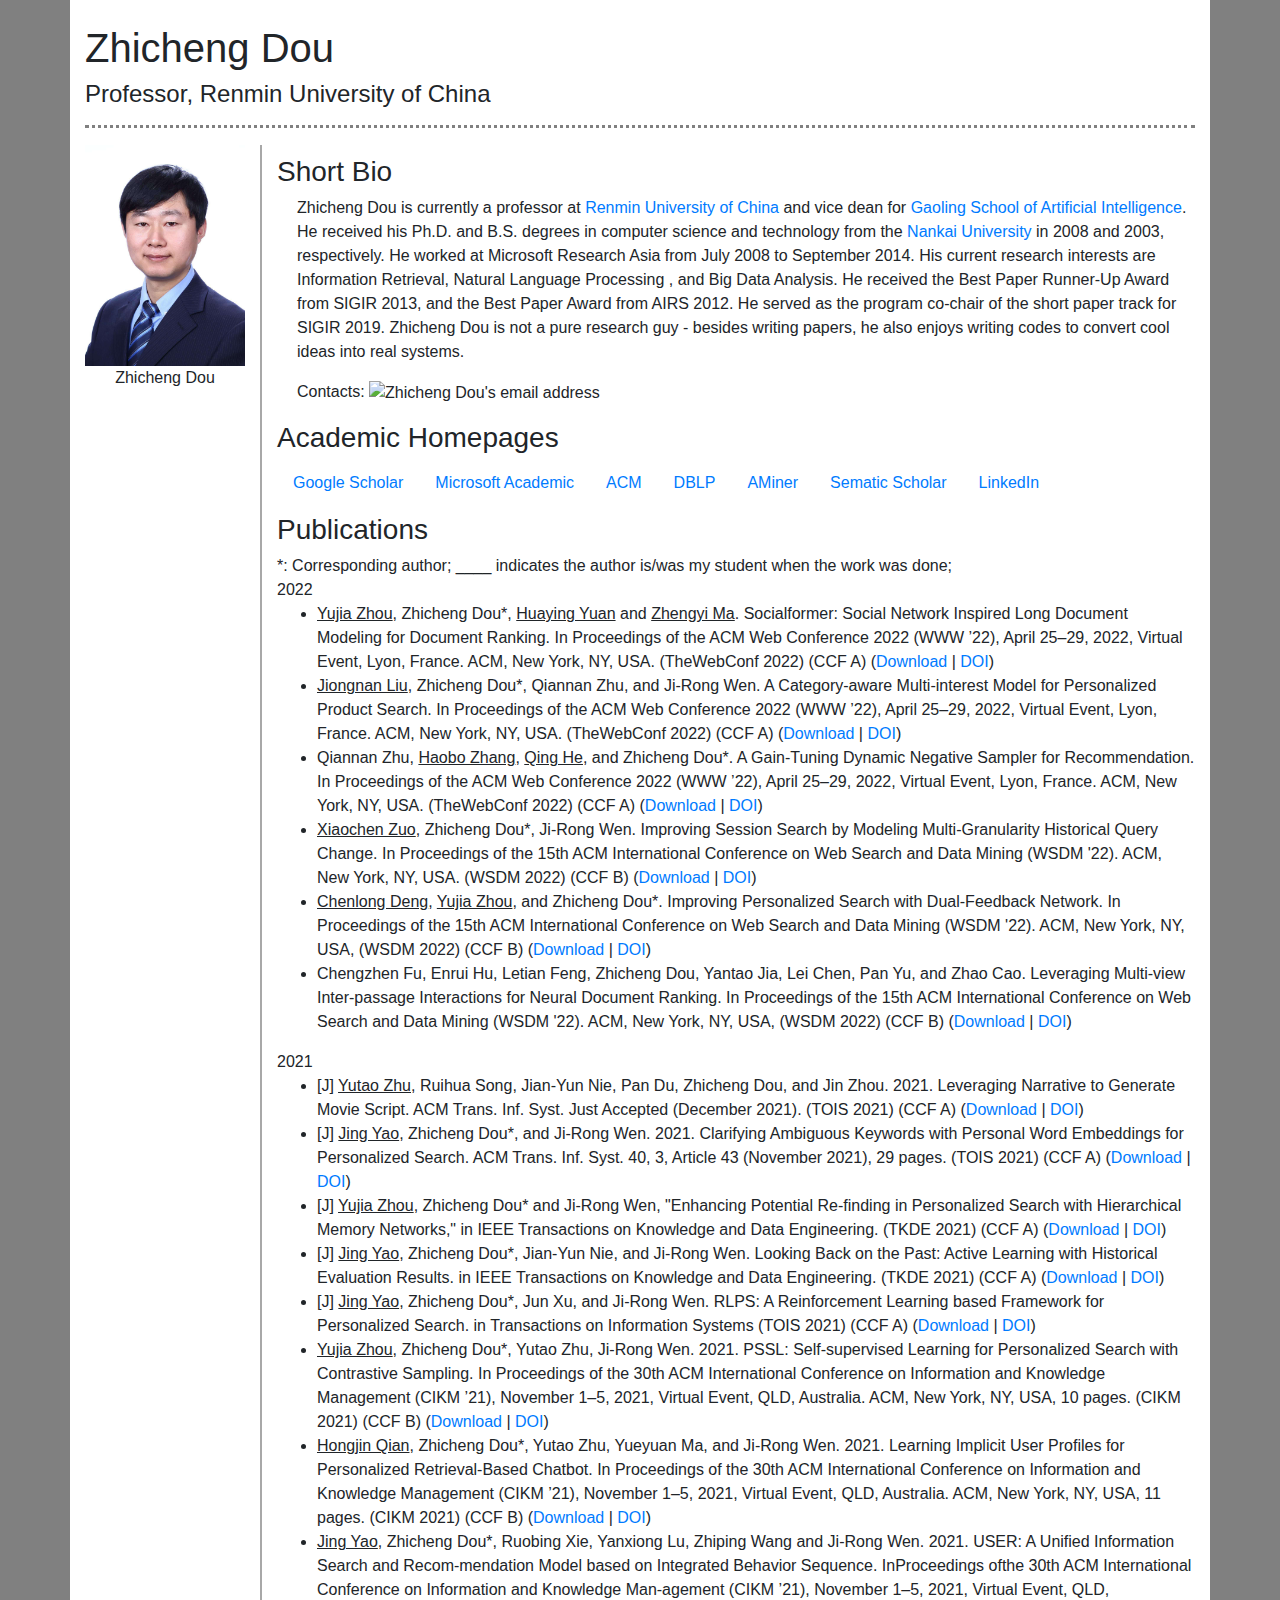
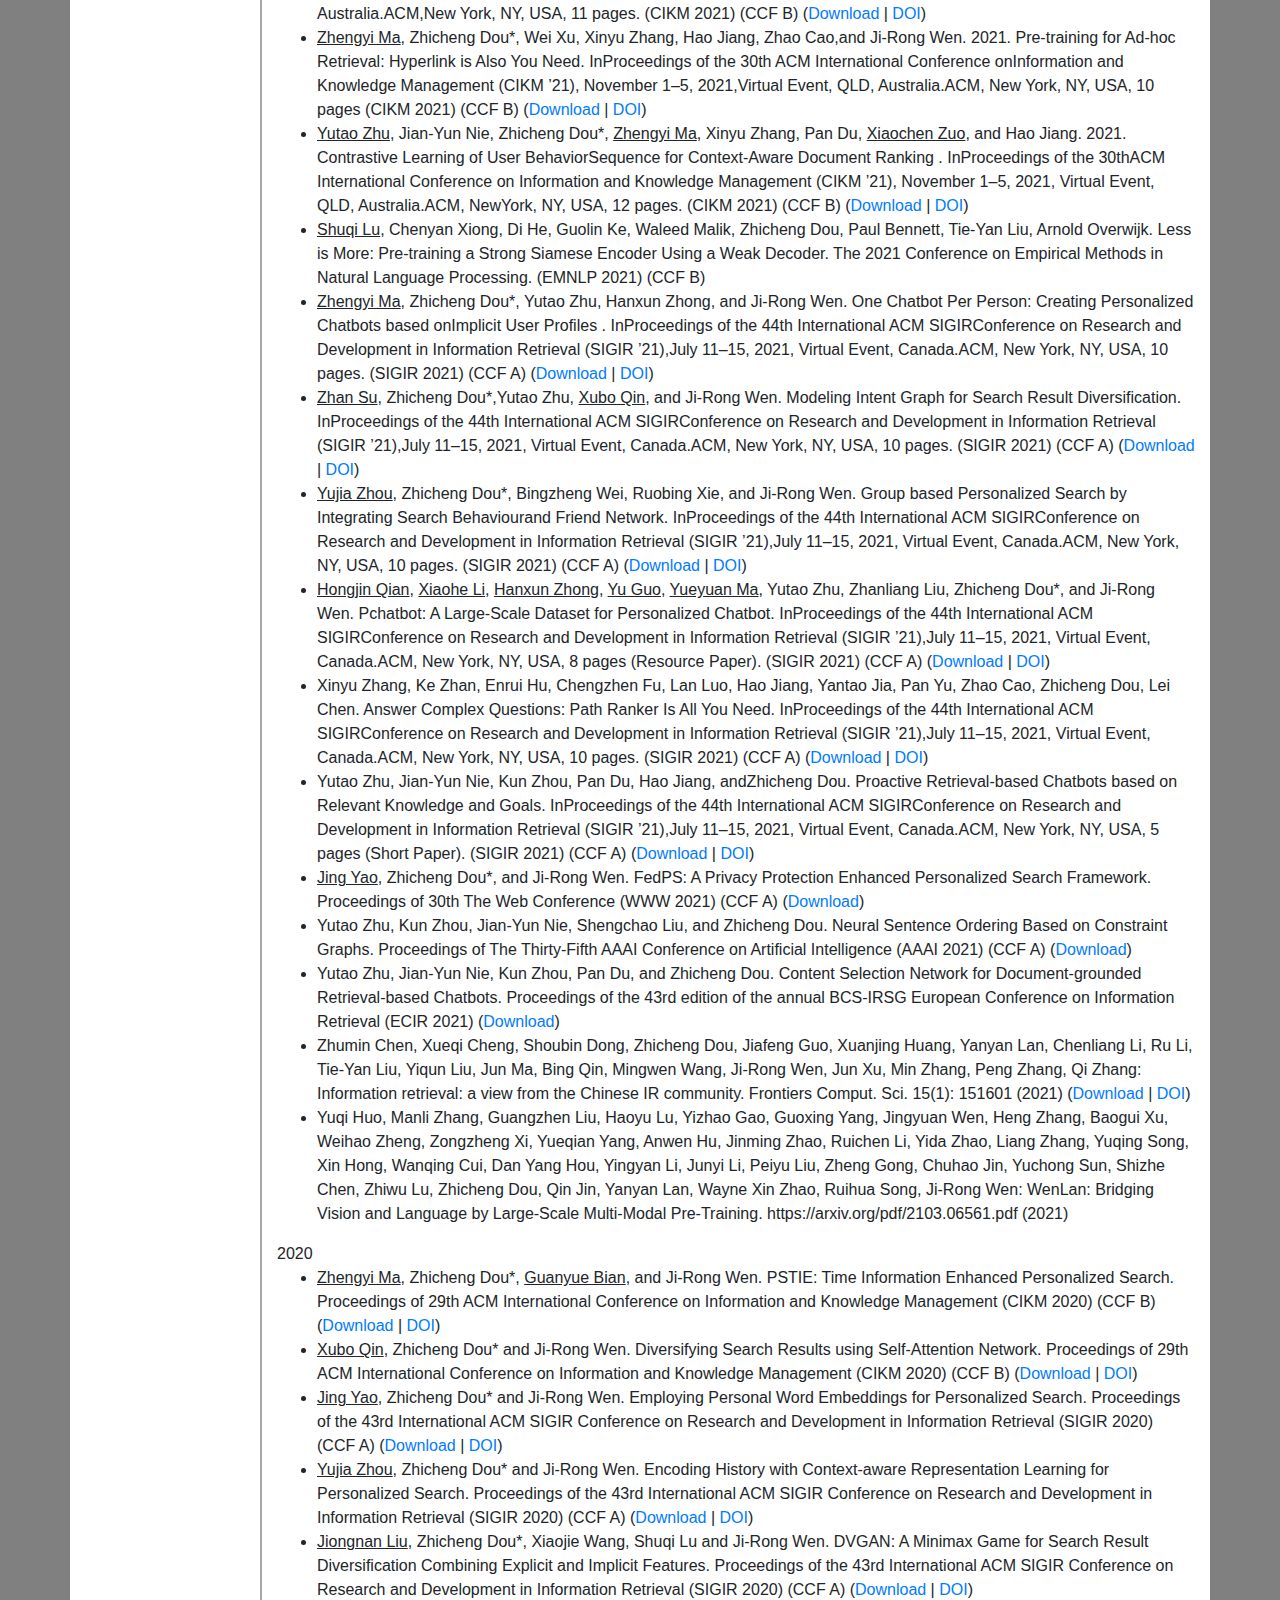
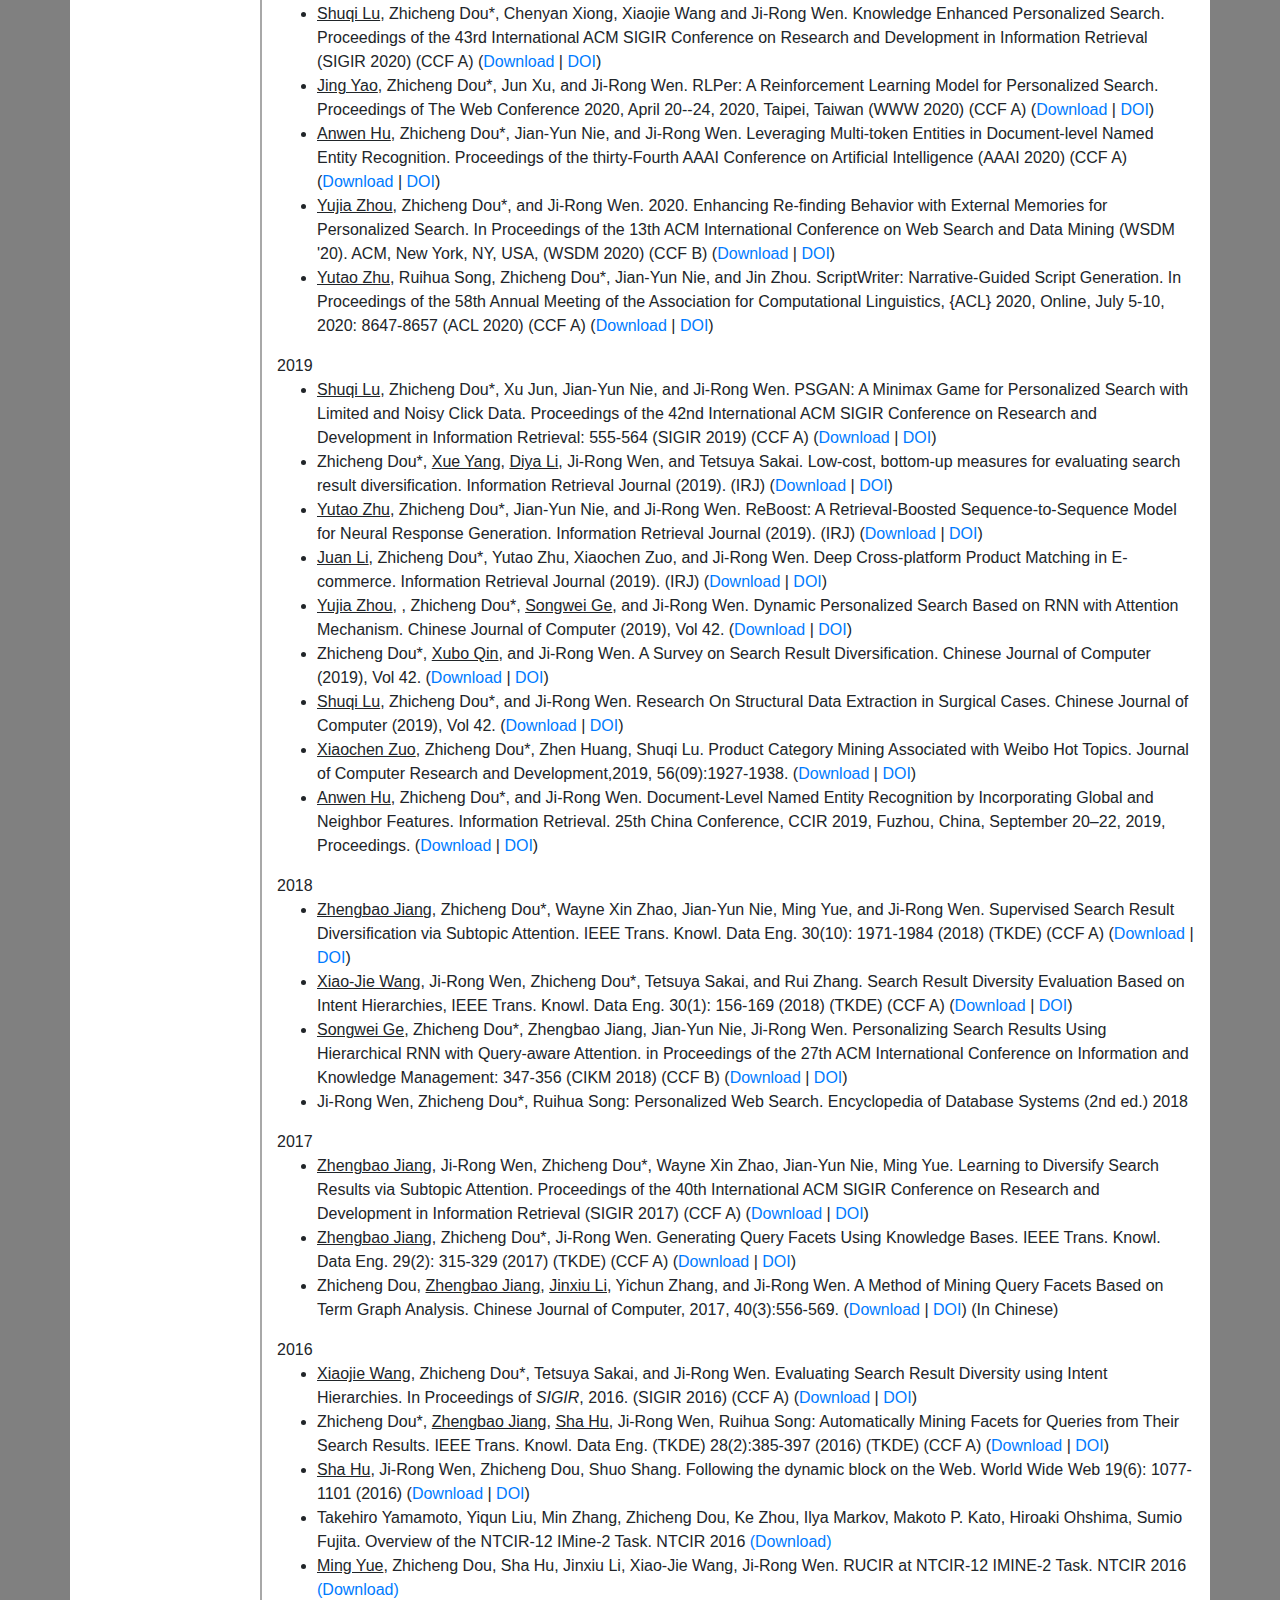
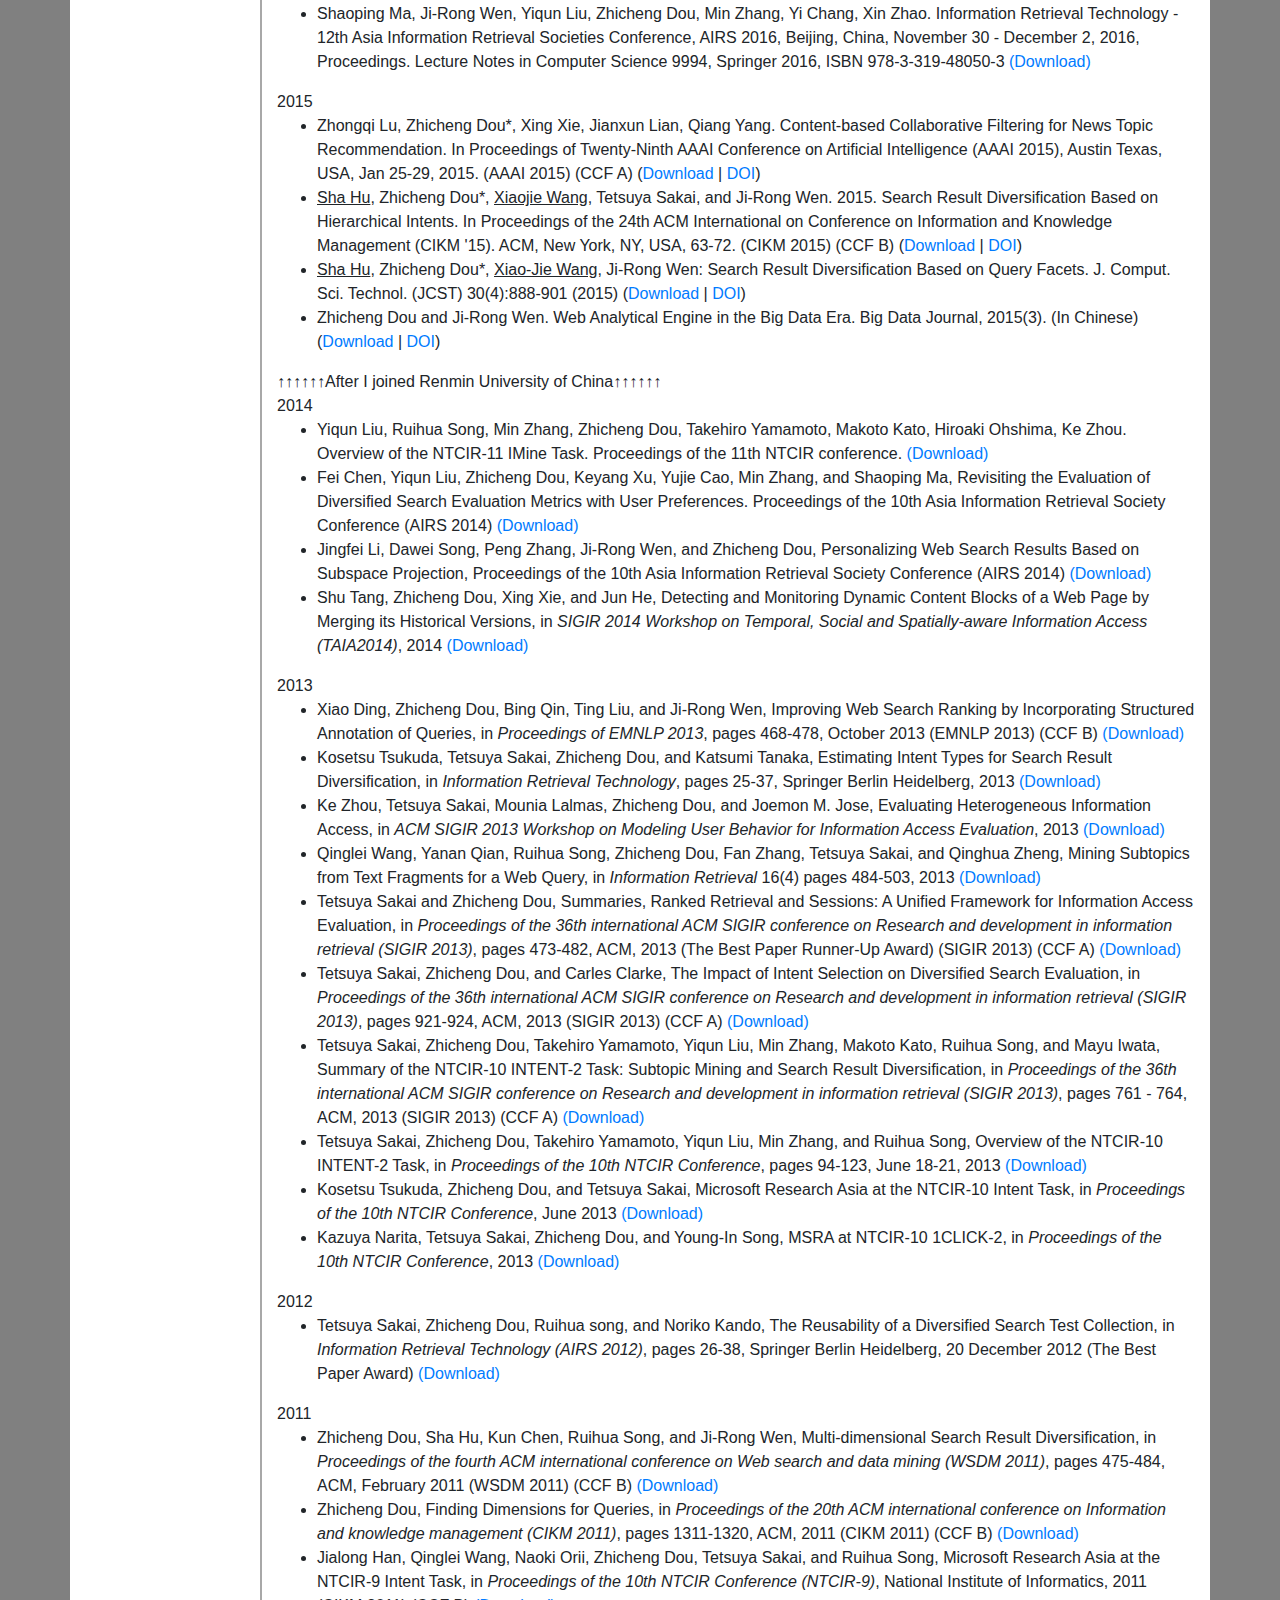
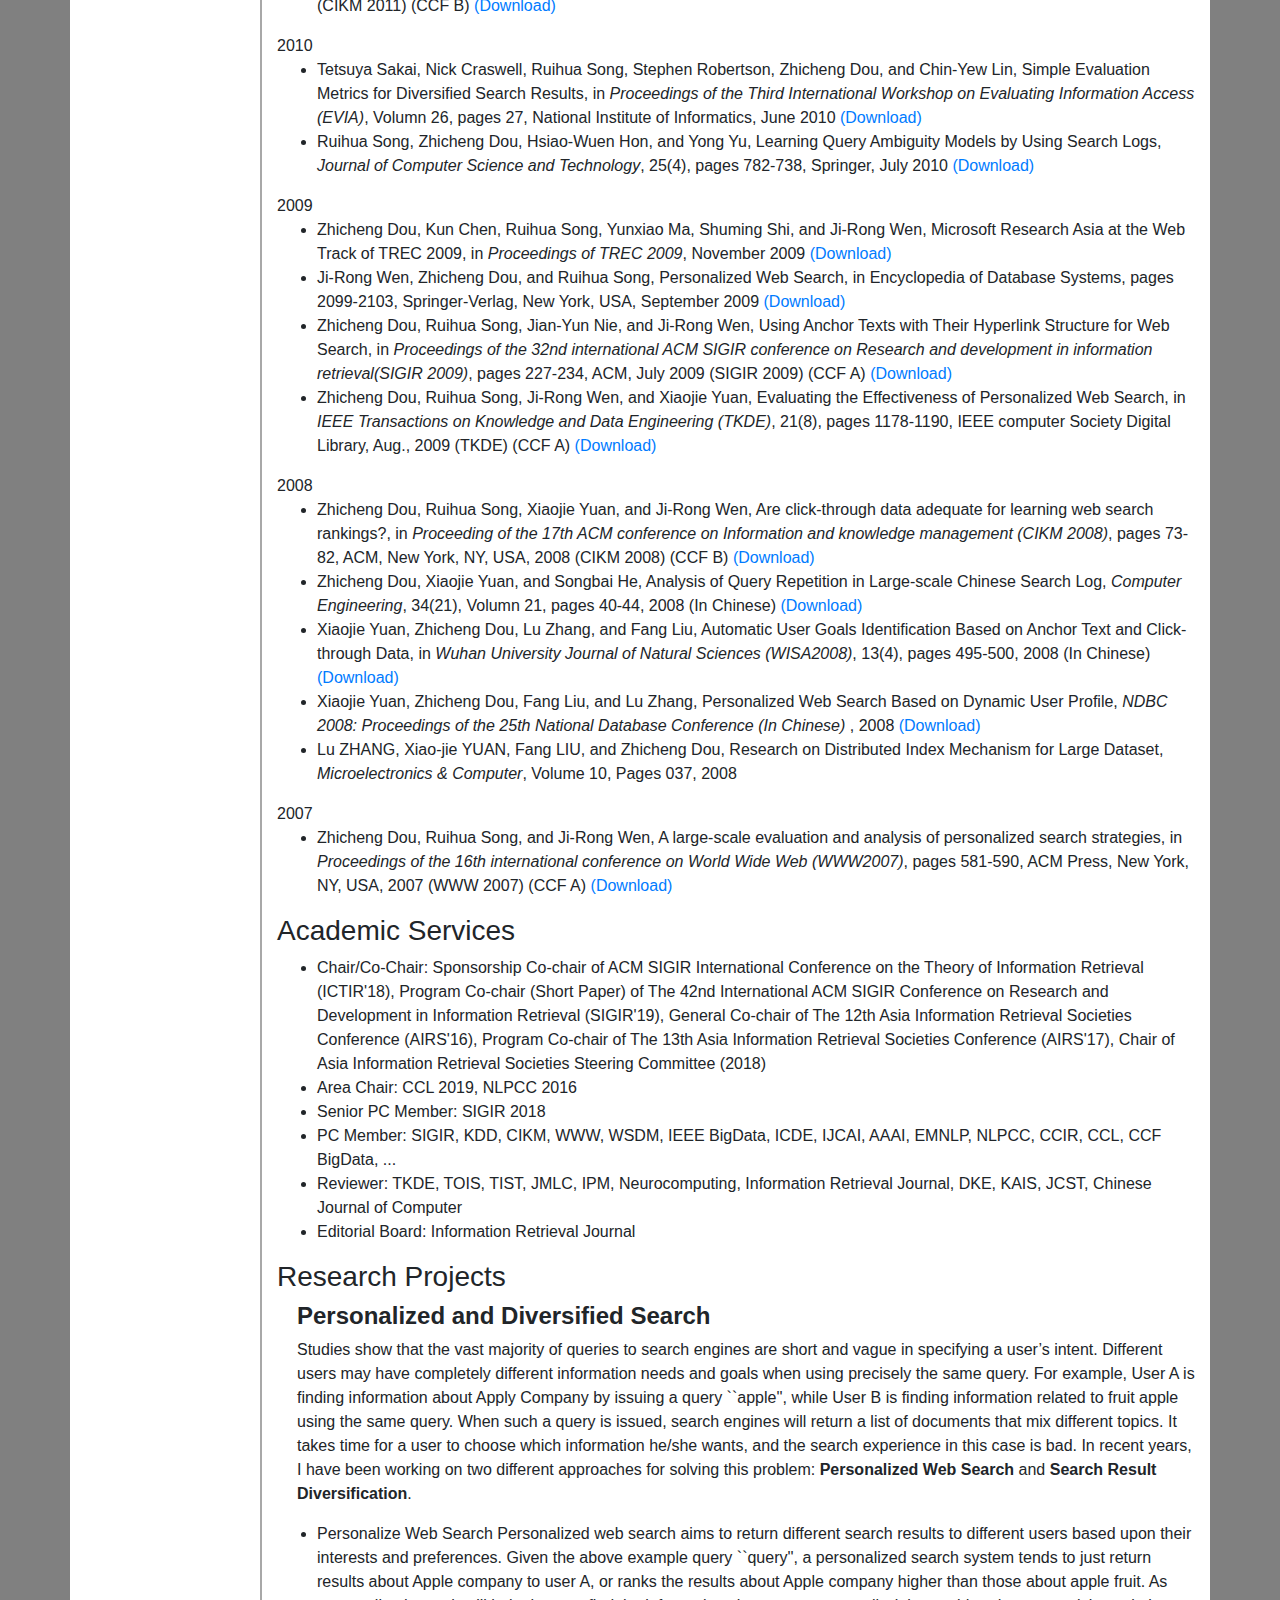
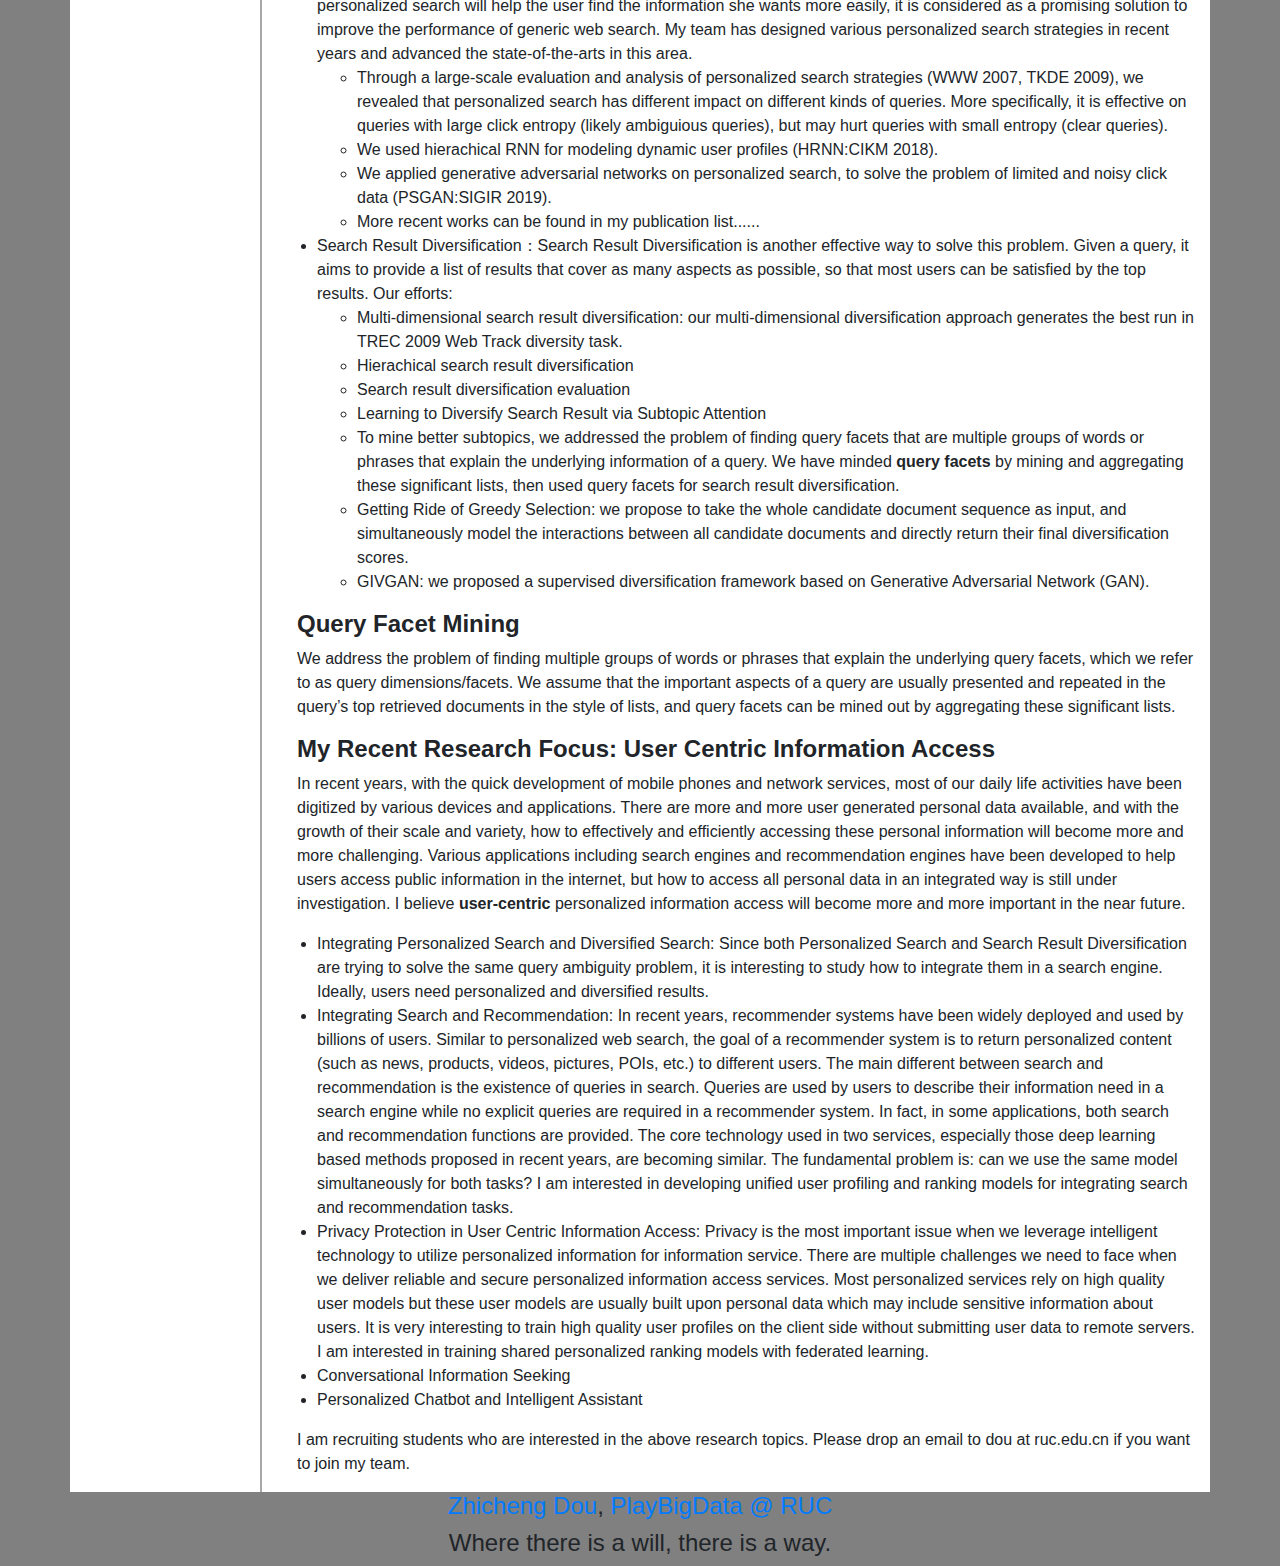
==== index.html @ 3f30171c "change file name" ====
<!DOCTYPE html>

<html xmlns="http://www.w3.org/1999/xhtml">
<head>
    <meta http-equiv="Content-Type" content="text/html; charset=utf-8" />
    <title>
	Zhicheng Dou - Homepage
    </title>
    <meta charset="utf-8" />
    <meta http-equiv="X-UA-Compatible" content="IE=edge" />
    <meta name="viewport" content="width=device-width, initial-scale=1" />
    <meta name="description" content="Zhicheng Dou - Professor at Renmin University of China" />
    <meta name="author" content="Zhicheng Dou" />
    <meta name="keywords" content="Zhicheng Dou" />
    <meta property="og:image" name="og:image" content="Images/dou.jpg" />
    <meta property="og:title" name="og:title" content="Zhicheng Dou" />
    
    <script src="Scripts/jquery-1.10.2.min.js"></script>
    <link href="Content/jquery-ui-1.11.2.custom/jquery-ui.css" rel="stylesheet" />

    
    <link rel="stylesheet" href="Content/bootstrap/css/bootstrap.min.css" />
    <script src="Content/bootstrap/js/bootstrap.bundle.min.js" ></script>
    
    <script src="Scripts/ie10-viewport-bug-workaround.js"></script>
    
    <link href="Content/site.css" rel="stylesheet" />
    
    <style>
        .main_info p {
            margin-left: 20px;
        }

        h4.topic {
            margin-left: 20px;
            font-weight: bold;
        }

        body {
            background-color: gray;
        }

        #main {
            background-color: white;
        }

        h3{
            margin-top:10px;
        }

    </style>
</head>
<body role="document">    
   

        
        
        

    <div class="container" id='main'>
        <div class="page-header">
            <span>&nbsp;</span>
            <h1>Zhicheng Dou</h1>
            <h4>Professor, Renmin University of China</h4>
        </div>
        <hr style="border-top:dotted; height:1px;" />
        <div class="row justify-content-center">
            <div class="col-8 col-sm-2" style="text-align: center">
                <img src='zhicheng_dou_2021.jpg' class="img-fluid" />
                <div class="highlight ">Zhicheng Dou</div>                
                
            </div>
            <div class="col-sm-10 main_info" style="border-left: 2px solid #a8a8a8">
                <h3>Short Bio</h3>
                <p>
                    Zhicheng Dou is currently a professor at <a href="http://www.ruc.edu.cn">Renmin University of China</a> and vice dean for <a href="http://ai.ruc.edu.cn/english/index.htm">Gaoling School of Artificial Intelligence</a>. 
                    He received his Ph.D. and B.S. degrees in computer science and technology from the 
                    <a href="http://www.nankai.edu.cn">Nankai University</a> in 2008 and 2003, respectively. 
                    He worked at Microsoft Research Asia from July 2008 to September 2014. 
                    His current research interests are Information Retrieval, Natural Language Processing , and Big Data Analysis.  
                    He received the Best Paper Runner-Up Award from SIGIR 2013, and the Best Paper Award from AIRS 2012.
                    He served as the program co-chair of the short paper track for SIGIR 2019.  
                    Zhicheng Dou is not a pure research guy - 
                    besides writing papers, he also enjoys writing codes to convert cool ideas into real systems.
                </p>
                <p>
                   Contacts:
                    <img src="Images/dou_email.png" title="Zhicheng Dou's email address" />                
                </p>

                <!--<a href="http://ai.ruc.edu.cn">Gaoling School of Artificial Intelligence</a>-->
                <h3>Academic Homepages
                </h3>
                <ul class="nav">
                    <li class="nav-item"><a class="nav-link" href="http://scholar.google.com/citations?user=ChCjAAwAAAAJ&hl=en&oi=ao">Google Scholar</a></li>
                    <li class="nav-item"><a class="nav-link" href="https://academic.microsoft.com/author/2330149811">Microsoft Academic</a></li>
                    <li class="nav-item"><a class="nav-link" href="https://dl.acm.org/profile/81329488529">ACM</a></li>
                    <li class="nav-item"><a class="nav-link" href="https://dblp.org/pid/18/5740.html">DBLP</a></li>
                    <li class="nav-item"><a class="nav-link" href="http://aminer.cn/profile/zhicheng-dou/56cb18bec35f4f3c6565fa6c">AMiner</a></li>
                    <li class="nav-item"><a class="nav-link" href="https://www.semanticscholar.org/author/Zhicheng-Dou/1897235">Sematic Scholar</a></li>
                    <li class="nav-item"><a class="nav-link" href="https://www.linkedin.com/in/douzc">LinkedIn</a></li>
                </ul>

                <h3>Publications</h3>
                <div id="MainContent_Publication_divInfo">
*: Corresponding author;  ____ indicates the author is/was my student when the work was done;
</div>
<div class="year">2022</div>
<ul>







<li> <u>Yujia Zhou</u>, <span class="highlight">Zhicheng Dou*</span>, <u>Huaying Yuan</u> and <u>Zhengyi Ma</u>. 
Socialformer: Social Network Inspired Long Document Modeling for Document Ranking.
In Proceedings of the ACM Web Conference 2022 (WWW ’22), April 25–29, 2022, Virtual Event, Lyon, France. ACM, New York, NY, USA.
<span class="short_name"> (TheWebConf 2022) </span> <span class='ccfa'>(CCF A)</span>
        (<a href="publication/2022_WWW_Socialformer.pdf" class="download">Download</a> |
         <a href="https://doi.org/10.1145/3485447.3511962">DOI</a>)
</li>


<li> <u>Jiongnan Liu</u>, <span class="highlight">Zhicheng Dou*</span>, Qiannan Zhu, and Ji-Rong Wen. 
A Category-aware Multi-interest Model for Personalized Product Search.
In Proceedings of the ACM Web Conference 2022 (WWW ’22), April 25–29, 2022, Virtual Event, Lyon, France. ACM, New York, NY, USA.
<span class="short_name"> (TheWebConf 2022) </span> <span class='ccfa'>(CCF A)</span>
        (<a href="publication/2022_WWW_Multi_Interest_Product_Search.pdf" class="download">Download</a> |
         <a href="https://doi.org/10.1145/3485447.3511964">DOI</a>)
</li>

<li> Qiannan Zhu, <u>Haobo Zhang</u>, <u>Qing He</u>, and <span class="highlight">Zhicheng Dou*</span>. 
A Gain-Tuning Dynamic Negative Sampler for Recommendation.
In Proceedings of the ACM Web Conference 2022 (WWW ’22), April 25–29, 2022, Virtual Event, Lyon, France. ACM, New York, NY, USA.
<span class="short_name"> (TheWebConf 2022) </span> <span class='ccfa'>(CCF A)</span>
        (<a href="publication/2022_WWW_Negative_Sampler.pdf" class="download">Download</a> |
         <a href="">DOI</a>)
</li>

  <li>
     <u>Xiaochen Zuo</u>, <span class="highlight">Zhicheng Dou*</span>, Ji-Rong Wen.
    Improving Session Search by Modeling Multi-Granularity Historical Query Change.  
    In Proceedings of the 15th ACM International Conference on Web Search and Data Mining (WSDM '22). ACM, New York, NY, USA. 
        <span class="short_name"> (WSDM 2022) </span> <span class='ccfb'>(CCF B)</span>

        (<a href="publication/2022_WSDM_Session_Search.pdf" class="download">Download</a> |
         <a href="https://doi.org/10.1145/3485447.3511964">DOI</a>)

    </li>

<li>

  <u>Chenlong Deng</u>, <u>Yujia Zhou</u>, and <span class="highlight">Zhicheng Dou*</span>.
    Improving Personalized Search with Dual-Feedback Network.
     In Proceedings of the 15th ACM International Conference on Web Search and Data Mining (WSDM '22). ACM, New York, NY, USA, 
        <span class="short_name"> (WSDM 2022) </span> <span class='ccfb'>(CCF B)</span>

(<a href="publication/2022_WSDM_Dual_Feedback.pdf" class="download">Download</a> |
         <a href="https://doi.org/10.1145/3488560.3498447">DOI</a>)
        
    </li>

<li>
Chengzhen Fu, Enrui Hu, Letian Feng, Zhicheng Dou, Yantao Jia, Lei Chen, Pan Yu, and Zhao Cao. 
Leveraging Multi-view Inter-passage Interactions for Neural Document Ranking.
 In Proceedings of the 15th ACM International Conference on Web Search and Data Mining (WSDM '22). ACM, New York, NY, USA, 
        <span class="short_name"> (WSDM 2022) </span> <span class='ccfb'>(CCF B)</span>


(<a href="publication/2022_WSDM_Interpassage.pdf" class="download">Download</a> |
         <a href="https://doi.org/10.1145/3488560.3498412">DOI</a>)

        


    </li>


</ul>

<div class="year">2021</div>
<ul>




<li>
[J] <u>Yutao Zhu</u>, Ruihua Song, Jian-Yun Nie, Pan Du, <span class="highlight">Zhicheng Dou</span>, and Jin Zhou. 2021. 
Leveraging Narrative to Generate Movie Script. 
ACM Trans. Inf. Syst. Just Accepted (December 2021). 

<span class="short_name"> (TOIS 2021) </span> <span class='ccfa'>(CCF A)</span>
(<a href="publication/2021_TOIS_Narrative.pdf" class="download">Download</a> |
         <a href="https://doi.org/10.1145/3507356">DOI</a>)


</li>

<li> 
[J] <u>Jing Yao</u>, <span class="highlight">Zhicheng Dou*</span>, and Ji-Rong Wen. 2021. 
Clarifying Ambiguous Keywords with Personal Word Embeddings for Personalized Search. 
ACM Trans. Inf. Syst. 40, 3, Article 43 (November 2021), 29 pages.
<span class="short_name"> (TOIS 2021) </span> <span class='ccfa'>(CCF A)</span>
(<a href="publication/2021_TOIS_Personal_Emb.pdf" class="download">Download</a> |
         <a href="https://doi.org/10.1145/3470564">DOI</a>)

  
<li>
[J] <u>Yujia Zhou</u>, <span class="highlight">Zhicheng Dou*</span> and Ji-Rong Wen, 
"Enhancing Potential Re-finding in Personalized Search with Hierarchical Memory Networks," 
in IEEE Transactions on Knowledge and Data Engineering.
<span class="short_name"> (TKDE 2021) </span> <span class='ccfa'>(CCF A)</span>

(<a href="publication/2021_TKDE_Refinding.pdf" class="download">Download</a> |
         <a href="https://doi.org/10.1109/TKDE.2021.3126066">DOI</a>)

</li>


  <li>
    [J] <u>Jing Yao</u>, <span class="highlight">Zhicheng Dou*</span>, Jian-Yun Nie, and Ji-Rong Wen.
    Looking Back on the Past: Active Learning with Historical Evaluation Results.
        in IEEE Transactions on Knowledge and Data Engineering. 
  <span class="short_name"> (TKDE 2021) </span> <span class='ccfa'>(CCF A)</span>                
        (<a href="publication/2021_TKDE_ActiveLearning.pdf" class="download">Download</a> | <a href="https://doi.org/10.1109/TKDE.2020.3045816">DOI</a>)
        </li>


      <li>
      [J] <u>Jing Yao</u>, <span class="highlight">Zhicheng Dou*</span>, Jun Xu, and Ji-Rong Wen.
    RLPS: A Reinforcement Learning based Framework for Personalized Search.
        in Transactions on Information Systems
  <span class="short_name"> (TOIS 2021) </span> <span class='ccfa'>(CCF A)</span>                
        (<a href="publication/2021_TOIS_RLPer.pdf" class="download">Download</a> | <a href='https://doi.org/10.1145/3446617'>DOI</a>)
        </li>

    <li>
        <u>Yujia Zhou</u>, <span class="highlight">Zhicheng Dou*</span>, Yutao Zhu, Ji-Rong Wen. 2021. PSSL: Self-supervised
Learning for Personalized Search with Contrastive Sampling.
In Proceedings of the 30th ACM International Conference on Information
and Knowledge Management (CIKM ’21), November 1–5, 2021, Virtual Event,
QLD, Australia. ACM, New York, NY, USA, 10 pages. 
        <span class="short_name"> (CIKM 2021) </span> <span class='ccfb'>(CCF B)</span>
        (<a href="publication/2021_CIKM_PSSL.pdf" class="download">Download</a> | <a href="https://doi.org/10.1145/3459637.3482379">DOI</a>)
    </li>
    <li>

        <u>Hongjin Qian</u>, <span class="highlight">Zhicheng Dou*</span>, Yutao Zhu, Yueyuan Ma, and Ji-Rong Wen.
2021. Learning Implicit User Profiles for Personalized Retrieval-Based Chatbot.
In Proceedings of the 30th ACM International Conference on Information
and Knowledge Management (CIKM ’21), November 1–5, 2021, Virtual
Event, QLD, Australia. ACM, New York, NY, USA, 11 pages. 

         <span class="short_name"> (CIKM 2021) </span> <span class='ccfb'>(CCF B)</span>
        (<a href="publication/2021_CIKM_PChatbot.pdf" class="download">Download</a> | <a href="https://doi.org/10.1145/3459637.3482269">DOI</a>)
    </li>
    <li>
        <u>Jing Yao</u>, <span class="highlight">Zhicheng Dou*</span>, Ruobing Xie, Yanxiong Lu, Zhiping Wang and Ji-Rong Wen. 2021. 
        USER: A Unified Information Search and Recom-mendation Model based on Integrated Behavior Sequence. InProceedings ofthe 30th ACM International Conference on Information and Knowledge Man-agement (CIKM ’21), November 1–5, 2021, Virtual Event, QLD, Australia.ACM,New York, NY, USA, 11 pages.
          <span class="short_name"> (CIKM 2021) </span> <span class='ccfb'>(CCF B)</span>
        (<a href="publication/2021_CIKM_USER.pdf" class="download">Download</a> | <a href="https://doi.org/10.1145/3459637.3482489">DOI</a>)

    </li>
    <li><u>Zhengyi Ma</u>,  <span class="highlight">Zhicheng Dou*</span>, Wei Xu, Xinyu Zhang, Hao Jiang, Zhao Cao,and Ji-Rong Wen. 2021. 
    Pre-training for Ad-hoc Retrieval: Hyperlink is Also You Need. InProceedings of the 30th ACM International Conference onInformation and Knowledge Management (CIKM ’21), November 1–5, 2021,Virtual Event, QLD, Australia.ACM, New York, NY, USA, 10 pages

         <span class="short_name"> (CIKM 2021) </span> <span class='ccfb'>(CCF B)</span>
        (<a href="publication/2021_CIKM_Pretraining.pdf" class="download">Download</a> | <a href="https://doi.org/10.1145/3459637.3482286">DOI</a>)

    </li>
    <li><u>Yutao Zhu</u>, Jian-Yun Nie, <span class="highlight">Zhicheng Dou*</span>, <u>Zhengyi Ma</u>, Xinyu Zhang, Pan Du, <u>Xiaochen Zuo</u>, and Hao Jiang. 2021. 
    Contrastive Learning of User BehaviorSequence for Context-Aware Document Ranking . InProceedings of the 30thACM International Conference on Information and Knowledge Management (CIKM ’21), November 1–5, 2021, Virtual Event, QLD, Australia.ACM, NewYork, NY, USA, 12 pages.
        <span class="short_name"> (CIKM 2021) </span> <span class='ccfb'>(CCF B)</span>
        (<a href="publication/2021_CIKM_CL_for_Session_Search.pdf" class="download">Download</a> | <a href="https://doi.org/10.1145/3459637.3482243">DOI</a>)
    </li>


<li>
<u>Shuqi Lu</u>, Chenyan Xiong, Di He, Guolin Ke, Waleed Malik, Zhicheng Dou, Paul Bennett, Tie-Yan Liu, Arnold Overwijk. 
Less is More: Pre-training a Strong Siamese Encoder Using a Weak Decoder.

The 2021 Conference on Empirical Methods in Natural Language Processing.  <span class="short_name"> (EMNLP 2021) </span> <span class='ccfb'>(CCF B)</span>
</li>

    <li><u>Zhengyi Ma</u>, <span class="highlight">Zhicheng Dou*</span>, Yutao Zhu, Hanxun Zhong, and Ji-Rong Wen. One Chatbot Per Person: Creating Personalized Chatbots based onImplicit User Profiles . InProceedings of the 44th International ACM SIGIRConference on Research and Development in Information Retrieval (SIGIR ’21),July 11–15, 2021, Virtual Event, Canada.ACM, New York, NY, USA, 10 pages.
        <span class="short_name"> (SIGIR 2021) </span> <span class='ccfa'>(CCF A)</span>
        (<a href="publication/2021_SIGIR_PersonalizedChatbots.pdf" class="download">Download</a> | <a href="https://doi.org/10.1145/3404835.3462828">DOI</a>)
</li>

      <li><u>Zhan Su</u>, <span class="highlight">Zhicheng Dou*</span>,Yutao Zhu, <u>Xubo Qin</u>, and Ji-Rong Wen.  Modeling Intent Graph for Search Result Diversification. InProceedings of the 44th International ACM SIGIRConference on Research and Development in Information Retrieval (SIGIR ’21),July 11–15, 2021, Virtual Event, Canada.ACM, New York, NY, USA, 10 pages.
        <span class="short_name"> (SIGIR 2021) </span> <span class='ccfa'>(CCF A)</span>
        (<a href="publication/2021_SIGIR_IntentGraph.pdf" class="download">Download</a> | <a href="https://doi.org/10.1145/3404835.3462872">DOI</a>)
</li>


      <li><u>Yujia Zhou</u>, <span class="highlight">Zhicheng Dou*</span>, Bingzheng Wei, Ruobing Xie, and Ji-Rong Wen.  Group based Personalized Search by Integrating Search Behaviourand Friend Network. InProceedings of the 44th International ACM SIGIRConference on Research and Development in Information Retrieval (SIGIR ’21),July 11–15, 2021, Virtual Event, Canada.ACM, New York, NY, USA, 10 pages.
        <span class="short_name"> (SIGIR 2021) </span> <span class='ccfa'>(CCF A)</span>
        (<a href="publication/2021_SIGIR_FriendGraph.pdf" class="download">Download</a> | <a href="https://doi.org/10.1145/3404835.3462918">DOI</a>)
</li>

     <li><u>Hongjin Qian</u>, <u>Xiaohe Li</u>, <u>Hanxun Zhong</u>, <u>Yu Guo</u>, <u>Yueyuan Ma</u>, Yutao Zhu, Zhanliang Liu, <span class="highlight">Zhicheng Dou*</span>, and Ji-Rong Wen.  Pchatbot: A Large-Scale Dataset for Personalized Chatbot. InProceedings of the 44th International ACM SIGIRConference on Research and Development in Information Retrieval (SIGIR ’21),July 11–15, 2021, Virtual Event, Canada.ACM, New York, NY, USA, 8 pages (Resource Paper).
        <span class="short_name"> (SIGIR 2021) </span> <span class='ccfa'>(CCF A)</span>
        (<a href="publication/2021_SIGIR_Pchatbot.pdf" class="download">Download</a> | <a href="https://doi.org/10.1145/3404835.3463239">DOI</a>)
</li>


       <li>Xinyu Zhang, Ke Zhan, Enrui Hu, Chengzhen Fu, Lan Luo, Hao Jiang, Yantao Jia, Pan Yu, Zhao Cao, <span class="highlight">Zhicheng Dou</span>, Lei Chen. Answer Complex Questions: Path Ranker Is All You Need. InProceedings of the 44th International ACM SIGIRConference on Research and Development in Information Retrieval (SIGIR ’21),July 11–15, 2021, Virtual Event, Canada.ACM, New York, NY, USA, 10 pages.
            
          
        <span class="short_name"> (SIGIR 2021) </span> <span class='ccfa'>(CCF A)</span>  (<a href="publication/2021_SIGIR_Ranker.pdf" class="download">Download</a>   | <a href=" https://doi.org/10.1145/3404835.3462942">DOI</a>)
        
</li>

    <li>Yutao Zhu, Jian-Yun Nie, Kun Zhou, Pan Du, Hao Jiang, and<span class="highlight">Zhicheng Dou</span>.  Proactive Retrieval-based Chatbots based on Relevant
Knowledge and Goals. InProceedings of the 44th International ACM SIGIRConference on Research and Development in Information Retrieval (SIGIR ’21),July 11–15, 2021, Virtual Event, Canada.ACM, New York, NY, USA, 5 pages (Short Paper).
        <span class="short_name"> (SIGIR 2021) </span> <span class='ccfa'>(CCF A)</span>
        (<a href="publication/2021_SIGIR_Proactive_Dialogue_Short.pdf" class="download">Download</a> | <a href="https://doi.org/10.1145/3404835.3463011">DOI</a>)
</li>

 


  




    <li><u>Jing Yao</u>, <span class="highlight">Zhicheng Dou*</span>,  and Ji-Rong Wen. FedPS: A Privacy Protection Enhanced Personalized Search Framework. 
    Proceedings of 30th The Web Conference
     <span class="short_name"> (WWW 2021) </span> <span class='ccfa'>(CCF A)</span>                
        (<a href="publication/2021_WWW_FedPS.pdf" class="download">Download</a>)
    </li>


    <li>Yutao Zhu, Kun Zhou, Jian-Yun Nie, Shengchao Liu, and <span class="highlight">Zhicheng Dou</span>. Neural Sentence Ordering Based on Constraint Graphs.
    Proceedings of The Thirty-Fifth AAAI Conference on Artificial Intelligence 
    <span class="short_name"> (AAAI 2021) </span> <span class='ccfa'>(CCF A)</span>        
        (<a href="publication/2021_AAAI_SentenceOrdering.pdf" class="download">Download</a>)
        

    </li>

    <li>Yutao Zhu, Jian-Yun Nie, Kun Zhou, Pan Du, and <span class="highlight">Zhicheng Dou</span>. Content Selection Network for Document-grounded Retrieval-based Chatbots.
    Proceedings of  the 43rd edition of the annual BCS-IRSG European Conference on Information Retrieval
    <span class="short_name"> (ECIR 2021) </span>        
        (<a href="publication/2021_ECIR_DocChatbot.pdf" class="download">Download</a>)
    </li>

    <li>	Zhumin Chen, Xueqi Cheng, Shoubin Dong, <span class="highlight">Zhicheng Dou</span>, Jiafeng Guo, Xuanjing Huang, Yanyan Lan, Chenliang Li, Ru Li, Tie-Yan Liu, Yiqun Liu, Jun Ma, Bing Qin, Mingwen Wang, Ji-Rong Wen, Jun Xu, Min Zhang, Peng Zhang, Qi Zhang:
Information retrieval: a view from the Chinese IR community. Frontiers Comput. Sci. 15(1): 151601 (2021)
        (<a href="publication/chinese_ir_trends.pdf" class="download">Download</a> | <a href='https://doi.org/10.1007/s11704-020-9159-0'>DOI</a>)
    </li>

    <li>Yuqi Huo, Manli Zhang, Guangzhen Liu, Haoyu Lu, Yizhao Gao, Guoxing Yang, Jingyuan Wen, Heng Zhang, Baogui Xu, Weihao Zheng, Zongzheng Xi, Yueqian Yang, Anwen Hu, Jinming Zhao, Ruichen Li, Yida Zhao, Liang Zhang, Yuqing Song, Xin Hong, Wanqing Cui, Dan Yang Hou, Yingyan Li, Junyi Li, Peiyu Liu, Zheng Gong, Chuhao Jin, Yuchong Sun, Shizhe Chen, Zhiwu Lu, <span class="highlight">Zhicheng Dou</span>, Qin Jin, Yanyan Lan, Wayne Xin Zhao, Ruihua Song, Ji-Rong Wen:
WenLan: Bridging Vision and Language by Large-Scale Multi-Modal Pre-Training. https://arxiv.org/pdf/2103.06561.pdf (2021) </li>




</ul>

<div class="year">2020</div>
<ul>
<li><u>Zhengyi Ma</u>, <span class="highlight">Zhicheng Dou*</span>, <u>Guanyue Bian</u>, and Ji-Rong Wen. PSTIE: Time Information Enhanced Personalized Search. 
Proceedings of 29th ACM International Conference on Information and Knowledge Management
 <span class="short_name"> (CIKM 2020) </span> <span class='ccfb'>(CCF B)</span>
        (<a href="publication/2020_CIKM_PS_Time.pdf" class="download">Download</a> | <a href='https://doi.org/10.1145/3340531.3411877'>DOI</a>)
</li>

<li><u>Xubo Qin</u>, <span class="highlight">Zhicheng Dou*</span> and Ji-Rong Wen. Diversifying Search Results using Self-Attention Network. 
Proceedings of 29th ACM International Conference on Information and Knowledge Management
 <span class="short_name"> (CIKM 2020) </span> <span class='ccfb'>(CCF B)</span>
        (<a href="publication/2020_CIKM_DIV_SelfAttn.pdf" class="download">Download</a> | <a href='https://doi.org/10.1145/3340531.3411914'>DOI</a>)
</li>

<li><u>Jing Yao</u>, <span class="highlight">Zhicheng Dou*</span> and Ji-Rong Wen. Employing Personal Word Embeddings for Personalized Search. 
Proceedings of the 43rd International ACM SIGIR Conference on Research and Development in Information Retrieval
 <span class="short_name"> (SIGIR 2020) </span> <span class='ccfa'>(CCF A)</span>
        (<a href="publication/2020_sigir_personal_embedding.pdf" class="download">Download</a> | <a href="https://doi.org/10.1145/3397271.3401153">DOI</a>)
</li>
<li><u>Yujia Zhou</u>, <span class="highlight">Zhicheng Dou*</span> and Ji-Rong Wen. 
Encoding History with Context-aware Representation Learning for Personalized Search.
Proceedings of the 43rd International ACM SIGIR Conference on Research and Development in Information Retrieval
 <span class="short_name"> (SIGIR 2020) </span> <span class='ccfa'>(CCF A)</span>
        (<a href="publication/2020_sigir_context_ps.pdf" class="download">Download</a> | <a href="https://doi.org/10.1145/3397271.3401175">DOI</a>)
</li>
<li><u>Jiongnan Liu</u>, <span class="highlight">Zhicheng Dou*</span>, Xiaojie Wang, Shuqi Lu and Ji-Rong Wen. 
DVGAN: A Minimax Game for Search Result Diversification Combining Explicit and Implicit Features.
Proceedings of the 43rd International ACM SIGIR Conference on Research and Development in Information Retrieval
 <span class="short_name"> (SIGIR 2020) </span> <span class='ccfa'>(CCF A)</span>
 
 (<a href="publication/2020_sigir_divgan.pdf" class="download">Download</a> | <a href="https://doi.org/10.1145/3397271.3401084">DOI</a>)
      
</li>
<li>
<u>Shuqi Lu</u>, <span class="highlight">Zhicheng Dou*</span>, Chenyan Xiong, Xiaojie Wang and Ji-Rong Wen.
	Knowledge Enhanced Personalized Search.
    Proceedings of the 43rd International ACM SIGIR Conference on Research and Development in Information Retrieval
 <span class="short_name"> (SIGIR 2020) </span> <span class='ccfa'>(CCF A)</span>
       (<a href="publication/2020_sigir_knowledge_ps.pdf" class="download">Download</a> | <a href="https://doi.org/10.1145/3397271.3401089">DOI</a>)
</li>


<li>
<u>Jing Yao</u>, <span class="highlight">Zhicheng Dou*</span>, Jun Xu, and Ji-Rong Wen. 
RLPer: A Reinforcement Learning Model for Personalized Search.  

Proceedings of The Web Conference 2020, April 20--24, 2020, Taipei, Taiwan <span class="short_name"> (WWW 2020) </span> <span class='ccfa'>(CCF A)</span>
(<a href="publication/2020_WWW_RLPer.pdf" class="download">Download</a> | <a href="https://doi.org/10.1145/3366423.3380294">DOI</a>)
</li>

<li>
<u>Anwen Hu</u>, <span class="highlight">Zhicheng Dou*</span>, Jian-Yun Nie, and Ji-Rong Wen. Leveraging Multi-token Entities in Document-level Named Entity Recognition.  

Proceedings of the thirty-Fourth AAAI Conference on Artificial Intelligence
<span class="short_name"> (AAAI 2020) </span> <span class='ccfa'>(CCF A)</span>
(<a href="publication/2020_aaai_ner.pdf" class="download">Download</a> | <a href="https://doi.org/10.1609/aaai.v34i05.6304">DOI</a>)
</li>


    <li><u>Yujia Zhou</u>, <span class="highlight">Zhicheng Dou*</span>, and Ji-Rong Wen. 2020. Enhancing Re-finding Behavior with External Memories for Personalized Search. 
        In Proceedings of the 13th ACM International Conference on Web Search and Data Mining (WSDM '20). ACM, New York, NY, USA, 
        <span class="short_name"> (WSDM 2020) </span> <span class='ccfb'>(CCF B)</span>
        (<a href="publication/2020_wsdm_memory_ps.pdf" class="download">Download</a> | <a href='https://doi.org/10.1145/3336191.3371794'>DOI</a>)
        
</li>

<li>
	<u>Yutao Zhu</u>, Ruihua Song, <span class="highlight">Zhicheng Dou*</span>, Jian-Yun Nie, and Jin Zhou. ScriptWriter: Narrative-Guided Script Generation. In Proceedings of the 58th Annual Meeting of the Association for Computational
               Linguistics, {ACL} 2020, Online, July 5-10, 2020: 8647-8657 <span class="short_name"> (ACL 2020) </span> <span class='ccfa'>(CCF A)</span>
(<a href="publication/2020_acl_scriptwriter.pdf" class="download">Download</a> | <a href="http://doi.org/10.18653/v1/2020.acl-main.765">DOI</a>)

</ul>

<div class="year">2019</div>
<ul>
 
    <li><u>Shuqi Lu</u>, <span class="highlight">Zhicheng Dou*</span>, Xu Jun, Jian-Yun Nie, and Ji-Rong Wen.  PSGAN: A Minimax Game for Personalized Search with Limited and Noisy Click Data.  
        Proceedings of the 42nd International ACM SIGIR Conference on Research and Development in Information Retrieval: 555-564 <span class="short_name"> (SIGIR 2019) </span> <span class='ccfa'>(CCF A)</span>
        (<a href="publication/2019_sigir_psgan.pdf" class="download">Download</a> | <a href="https://doi.org/10.1145/3331184.3331218">DOI</a>)
    </li> 

    <li>
        <span class="highlight">Zhicheng Dou*</span>, <u>Xue Yang</u>, <u>Diya Li</u>, Ji-Rong Wen, and Tetsuya Sakai. Low-cost, bottom-up measures for evaluating search result diversification. Information Retrieval Journal (2019).   <span class="short_name"> (IRJ)</span> 
           (<a href="publication/2019_IRJ_Low-costBottom-up.pdf" class="download">Download</a> | <a href="https://doi.org/10.1007/s10791-019-09356-x">DOI</a>)
    </li>
        <li>
       <u>Yutao Zhu</u>, <span class="highlight">Zhicheng Dou*</span>, Jian-Yun Nie, and Ji-Rong Wen.  ReBoost: A Retrieval-Boosted Sequence-to-Sequence Model for Neural Response Generation. Information Retrieval Journal (2019).   <span class="short_name"> (IRJ)</span> 
           (<a href="publication/2019_IR_Journal_ReBoost_aam.pdf" class="download">Download</a> | <a href="https://doi.org/10.1007/s10791-019-09364-x">DOI</a>)
    </li>

    <li>
       <u>Juan Li</u>, <span class="highlight">Zhicheng Dou*</span>,  Yutao Zhu, Xiaochen Zuo, and Ji-Rong Wen.  Deep Cross-platform Product Matching in E-commerce. Information Retrieval Journal (2019). <span class="short_name"> (IRJ)</span> 
           (<a href="publication/2019_IRJ_productmatching_aam.pdf" class="download">Download</a> | <a href="https://doi.org/10.1007/s10791-019-09360-1">DOI</a>)
    </li>

    <li> <u>Yujia Zhou</u>,  , <span class="highlight">Zhicheng Dou*</span>, <u>Songwei Ge</u>, and Ji-Rong Wen. Dynamic Personalized Search Based on RNN with Attention Mechanism. Chinese Journal of Computer (2019), Vol 42.
      (<a href="publication/2019_Yujia_DynaProf.pdf" class="download">Download</a> | <a href="https://doi.org/10.11897/SP.J.1016.2020.00812">DOI</a>)
    </li>

    <li> <span class="highlight">Zhicheng Dou*</span>, <u>Xubo Qin</u>, and Ji-Rong Wen. A Survey on Search Result Diversification. Chinese Journal of Computer (2019), Vol 42.
      (<a href="publication/2019_JC_Survey.pdf" class="download">Download</a> | <a href="https://doi.org/10.11897/SP.J.1016.2019.02591">DOI</a>)
    </li>

   <li><u>Shuqi Lu</u>, <span class="highlight">Zhicheng Dou*</span>, and Ji-Rong Wen. Research On Structural Data Extraction in Surgical Cases. Chinese Journal of Computer (2019), Vol 42.
      (<a href="publication/2019_JC_Surgical.pdf" class="download">Download</a> | <a href="https://doi.org/10.11897/SP.J.1016.2019.02754">DOI</a>)
    </li>

   <li><u>Xiaochen Zuo</u>, <span class="highlight">Zhicheng Dou*</span>, Zhen Huang, Shuqi Lu. Product Category Mining Associated with Weibo Hot Topics. Journal of Computer Research and Development,2019, 56(09):1927-1938. (<a href="publication/2019_WeiboJD.pdf" class="download">Download</a> | <a href="https://doi.org/10.7544/issn1000-1239.2019.20180723">DOI</a>)
    </li>    

    <li><u>Anwen Hu</u>, <span class="highlight">Zhicheng Dou*</span>,  and Ji-Rong Wen. Document-Level Named Entity Recognition by Incorporating Global
and Neighbor Features. Information Retrieval. 25th China Conference, CCIR 2019, Fuzhou, China, September 20–22, 2019, Proceedings.
      (<a href="publication/2019_CCIR19_NER.pdf" class="download">Download</a> | <a href="https://doi.org/10.1007/978-3-030-31624-2_7">DOI</a>)

</ul>
<div class="year">2018</div>

<ul>
    <li><u>Zhengbao Jiang</u>,  <span class="highlight">Zhicheng Dou*</span>, Wayne Xin Zhao, Jian-Yun Nie, Ming Yue, and Ji-Rong Wen. 
        Supervised Search Result Diversification via Subtopic Attention. IEEE Trans. Knowl. Data Eng. 30(10): 1971-1984 (2018)
        <span class="short_name"> (TKDE) </span> <span class='ccfa'>(CCF A)</span>
       (<a href="publication/2018_TKDE_DSSA.pdf" class="download">Download</a> | <a href="https://doi.org/10.1109/TKDE.2018.2810873">DOI</a>)

    </li>
    <li><u>Xiao-Jie Wang</u>, Ji-Rong Wen, <span class="highlight">Zhicheng Dou*</span>, Tetsuya Sakai, and Rui Zhang. 
        Search Result Diversity Evaluation Based on Intent Hierarchies, IEEE Trans. Knowl. Data Eng. 30(1): 156-169 (2018)
        <span class="short_name"> (TKDE) </span> <span class='ccfa'>(CCF A)</span> 
        (<a href="publication/2018_TKDE_HieEval.pdf" class="download">Download</a> | <a href="https://doi.org/10.1109/TKDE.2017.2729559">DOI</a>)
    </li>
    <li><u>Songwei Ge</u>, <span class="highlight">Zhicheng Dou*</span>, Zhengbao Jiang, Jian-Yun Nie, Ji-Rong Wen.
        Personalizing Search Results Using Hierarchical RNN with Query-aware Attention. 
        in Proceedings of the 27th ACM International Conference on Information and Knowledge Management: 347-356 
        <span class="short_name"> (CIKM 2018) </span> <span class='ccfb'>(CCF B)</span>  
        (<a href="publication/2018_CIKM_HRNN.pdf" class="download">Download</a> | <a href="https://doi.org/10.1145/3269206.3271728">DOI</a>)
    </li>
    <li>Ji-Rong Wen, <span class="highlight">Zhicheng Dou*</span>, Ruihua Song: Personalized Web Search. Encyclopedia of Database Systems (2nd ed.) 2018</li>
</ul>

<div class="year">2017</div>
<ul>
    <li>
    <u>Zhengbao Jiang</u>, Ji-Rong Wen, <span class="highlight">Zhicheng Dou*</span>, Wayne Xin Zhao, Jian-Yun Nie, Ming Yue. 
        Learning to Diversify Search Results via Subtopic Attention.  
        Proceedings of the 40th International ACM SIGIR Conference on Research and Development in Information Retrieval  
        <span class="short_name"> (SIGIR 2017) </span>  <span class='ccfa'>(CCF A)</span>  
        (<a href="publication/2017_SIGIR_DSSA.pdf" class="download">Download</a> | <a href="https://doi.org/10.1145/3077136.3080805">DOI</a>)
        </li>
    <li><u>Zhengbao Jiang</u>, <span class="highlight">Zhicheng Dou*</span>, Ji-Rong Wen.
Generating Query Facets Using Knowledge Bases. IEEE Trans. Knowl. Data Eng. 29(2): 315-329 (2017) 
        <span class="short_name"> (TKDE) </span> <span class='ccfa'>(CCF A)</span> 
        (<a href="publication/2017_TKDE_FacetKB.pdf" class="download">Download</a> | <a href="https://doi.org/10.1109/TKDE.2016.2623782">DOI</a>)
</li>
    <li>Zhicheng Dou, <u>Zhengbao Jiang</u>, <u>Jinxiu Li</u>, Yichun Zhang, and Ji-Rong Wen.  
        A Method of Mining Query Facets Based on Term Graph Analysis. Chinese Journal of Computer, 2017, 40(3):556-569. 
        (<a href="publication/2017_Xuebao_TermGraph.pdf" class="download">Download</a> | <a href="https://doi.org/10.11897/SP.J.1016.2017.00556">DOI</a>) <span class="chinese">(In Chinese)</span>

    </li>
</ul>

<div class="year">2016</div>
    <ul>
        <li><u>Xiaojie Wang</u>, <span class="highlight">Zhicheng Dou*</span>, Tetsuya Sakai, and Ji-Rong Wen. Evaluating Search Result Diversity using Intent Hierarchies. In Proceedings of <em>SIGIR</em>, 2016.  <span class="short_name"> (SIGIR 2016) </span> <span class='ccfa'>(CCF A)</span> 
            (<a href="publication/2016_SIGIR_HieIntentEval.pdf" class="download">Download</a> | <a href="https://doi.org/10.1145/2911451.2911497">DOI</a>)
        </li>
        <li><span class="highlight">Zhicheng Dou*</span>, <u>Zhengbao Jiang</u>, <u>Sha Hu</u>, Ji-Rong Wen, Ruihua Song: Automatically Mining Facets for Queries from Their Search Results. IEEE Trans. Knowl. Data Eng. (TKDE) 28(2):385-397 (2016)  <span class="short_name"> (TKDE) </span> <span class='ccfa'>(CCF A)</span> 
            (<a href="publication/2016_TKDE_FacetMining.pdf" class="download">Download</a> | <a href="https://doi.org/10.1109/TKDE.2015.2475735">DOI</a>)
        </li>
        <li><u>Sha Hu</u>, Ji-Rong Wen, <span class="highlight">Zhicheng Dou</span>, Shuo Shang. Following the dynamic block on the Web. World Wide Web 19(6): 1077-1101 (2016)  
            (<a href="publication/2016_WWWJ_FollowBlock.pdf" class="download">Download</a> | <a href="https://doi.org/10.1007/s11280-015-0374-9">DOI</a>)

        </li>
        <li>Takehiro Yamamoto, Yiqun Liu, Min Zhang, <span class="highlight">Zhicheng Dou</span>, Ke Zhou, Ilya Markov, Makoto P. Kato, Hiroaki Ohshima, Sumio Fujita. Overview of the NTCIR-12 IMine-2 Task. NTCIR 2016  <a href="publication/2016_NTCIR_IMine2Overview.pdf" class="download">(Download)</a></li>   
        <li><u>Ming Yue</u>, <span class="highlight">Zhicheng Dou</span>, Sha Hu, Jinxiu Li, Xiao-Jie Wang, Ji-Rong Wen. RUCIR at NTCIR-12 IMINE-2 Task. NTCIR 2016  <a href="publication/2016_NTCIR_IMine2Overview.pdf" class="download">(Download)</a></li>
        <li>Shaoping Ma, Ji-Rong Wen, Yiqun Liu, <span class="highlight">Zhicheng Dou</span>, Min Zhang, Yi Chang, Xin Zhao.
Information Retrieval Technology - 12th Asia Information Retrieval Societies Conference, AIRS 2016, Beijing, China, November 30 - December 2, 2016, Proceedings. Lecture Notes in Computer Science 9994, Springer 2016, ISBN 978-3-319-48050-3 <a href="publication/2016_AIRS 2016 Preface.pdf" class="download">(Download)</a></li>
    </ul>
        <div class="year">2015</div>
        <ul>
            <li>Zhongqi Lu, <span class="highlight">Zhicheng Dou*</span>, Xing Xie, Jianxun Lian, Qiang Yang. Content-based Collaborative Filtering for News Topic Recommendation. In Proceedings of Twenty-Ninth AAAI Conference on Artificial Intelligence (AAAI 2015), Austin Texas, USA, Jan 25-29, 2015. <span class="short_name"> (AAAI 2015) </span> <span class='ccfa'>(CCF A)</span>
                (<a href="publication/2015_AAAI_Filtering.pdf" class="download">Download</a> | <a href="https://dl.acm.org/doi/10.5555/2887007.2887038">DOI</a>)
            </li>
            <li><u>Sha Hu</u>, <span class="highlight">Zhicheng Dou*</span>, <u>Xiaojie Wang</u>, Tetsuya Sakai, and Ji-Rong Wen. 2015. Search Result Diversification Based on Hierarchical Intents. In Proceedings of the 24th ACM International on Conference on Information and Knowledge Management (CIKM '15). ACM, New York, NY, USA, 63-72. <span class="short_name"> (CIKM 2015) </span> <span class='ccfb'>(CCF B)</span>  
                (<a href="publication/2015_CIKM_DivByHieIntent.pdf" class="download">Download</a> | <a href="https://doi.org/10.1145/2806416.2806455">DOI</a>)</li>
            <li><u>Sha Hu</u>, <span class="highlight">Zhicheng Dou*</span>, <u>Xiao-Jie Wang</u>, Ji-Rong Wen: Search Result Diversification Based on Query Facets. J. Comput. Sci. Technol. (JCST) 30(4):888-901 (2015)   
                (<a href="publication/2015_JCST_DivByFacet.pdf" class="download">Download</a> | <a href="https://doi.org/10.1007/s11390-015-1567-5">DOI</a>) </li>         
            <li><span class="highlight">Zhicheng Dou</span> and Ji-Rong Wen. Web Analytical Engine in the Big Data Era. Big Data Journal, 2015(3).  <span class="chinese">(In Chinese)</span> 
                (<a href="publication/2015_BigData_AnalysisEngine.pdf" class="download">Download</a> | <a href="http://dx.chinadoi.cn/10.11959/j.issn.2096-0271.2015027">DOI</a>)</li> 
        </ul>

<div class="year">&#8593;&#8593;&#8593;&#8593;&#8593;&#8593;After I joined Renmin University of China&#8593;&#8593;&#8593;&#8593;&#8593;&#8593;</div>

        <div class="year">2014</div>
        <ul>
            <li>Yiqun Liu, Ruihua Song, Min Zhang, <span class="highlight">Zhicheng Dou</span>, Takehiro Yamamoto, Makoto Kato, Hiroaki Ohshima, Ke Zhou. Overview of the NTCIR-11 IMine Task. Proceedings of the 11th NTCIR conference.  <a href="publication/2014_NTCIR11-OV-IMINE-LiuY.pdf" class="download">(Download)</a></li>
            <li>Fei Chen, Yiqun Liu, <span class="highlight">Zhicheng Dou</span>, Keyang Xu, Yujie Cao, Min Zhang, and Shaoping Ma, Revisiting the Evaluation of Diversified Search Evaluation Metrics with User Preferences. Proceedings of the 10th Asia Information Retrieval Society Conference (AIRS 2014)  <a href="publication/2014_AIRS_RevisitingEval.pdf" class="download">(Download)</a></li>
            <li>Jingfei Li, Dawei Song, Peng Zhang, Ji-Rong Wen, and Zhicheng Dou, Personalizing Web Search Results Based on Subspace Projection, Proceedings of the 10th Asia Information Retrieval Society Conference (AIRS 2014)  <a href="publication/2014_AIRS_PerSubspaceProjection.pdf" class="download">(Download)</a> </li>
            <li>Shu Tang, <span class="highlight">Zhicheng Dou</span>, Xing Xie, and Jun He, 
Detecting and Monitoring Dynamic Content Blocks of a Web Page by Merging its Historical Versions, in <i>SIGIR 2014 Workshop on Temporal, Social and Spatially-aware Information Access (TAIA2014)</i>, 2014  <a href="publication/2014_Workshop_Detecting_Shu.pdf" class="download">(Download)</a> </li>  
        </ul>
        <div class="year">2013</div>
        <ul>
            <li>Xiao Ding, <span class="highlight">Zhicheng Dou</span>, Bing Qin, Ting Liu, and  Ji-Rong Wen, Improving Web Search Ranking by Incorporating Structured Annotation of Queries, in <i>Proceedings of EMNLP 2013</i>, pages 468-478, October 2013 <span class="short_name"> (EMNLP 2013) </span>  <span class='ccfb'>(CCF B)</span>  <a href="publication/2013_EMNLP_StucturedAnnotation.pdf" class="download">(Download)</a> </li>
            <li>Kosetsu Tsukuda, Tetsuya Sakai, <span class="highlight">Zhicheng Dou</span>, and  Katsumi Tanaka, Estimating Intent Types for Search Result Diversification, in <i>Information Retrieval Technology</i>, pages 25-37, Springer Berlin Heidelberg, 2013 <a href="publication/2013_IRJ_IntentTypesForDiversification.pdf" class="download">(Download)</a> </li>
            <li>Ke Zhou, Tetsuya Sakai, Mounia Lalmas, <span class="highlight">Zhicheng Dou</span>, and  Joemon M. Jose, Evaluating Heterogeneous Information Access, in <i>ACM SIGIR 2013 Workshop on Modeling User Behavior for Information Access Evaluation</i>, 2013 <a href="publication/2013_Position_EvaluatingHetero.pdf" class="download">(Download)</a></li>
            <li>Qinglei Wang, Yanan Qian, Ruihua Song, <span class="highlight">Zhicheng Dou</span>, Fan Zhang,  Tetsuya Sakai, and Qinghua Zheng, Mining Subtopics from Text Fragments for a Web Query, in <i>Information Retrieval</i> 16(4) pages 484-503, 2013  <a href="publication/2013_IRJ_MiningSubtopicsFromTextFragments.pdf" class="download">(Download)</a></li>
            <li>Tetsuya Sakai and  <span class="highlight">Zhicheng Dou</span>, Summaries, Ranked Retrieval and Sessions: A Unified Framework for Information Access Evaluation, in <i>Proceedings of the 36th international ACM SIGIR conference on Research and development in information retrieval (SIGIR 2013)</i>, pages 473-482, ACM, 2013 <span class="highlight2">(The Best Paper Runner-Up Award)</span> <span class="short_name"> (SIGIR 2013) </span>  <span class='ccfa'>(CCF A)</span>  <a href="publication/2013_SIGIR_UMeasure.pdf" class="download">(Download)</a></li>
            <li>Tetsuya Sakai, <span class="highlight">Zhicheng Dou</span>, and  Carles Clarke, The Impact of Intent Selection on Diversified Search Evaluation, in <i>Proceedings of the 36th international ACM SIGIR conference on Research and development in information retrieval (SIGIR 2013)</i>, pages 921-924, ACM, 2013 <span class="short_name"> (SIGIR 2013) </span> <span class='ccfa'>(CCF A)</span>    <a href="publication/2013_SIGIR_ImpactOfIntent.pdf" class="download">(Download)</a></li>
            <li>Tetsuya Sakai, <span class="highlight">Zhicheng Dou</span>, Takehiro Yamamoto, Yiqun Liu, Min Zhang, Makoto Kato, Ruihua Song, and  Mayu Iwata, Summary of the NTCIR-10 INTENT-2 Task: Subtopic Mining and Search Result Diversification, in <i>Proceedings of the 36th international ACM SIGIR conference on Research and development in information retrieval (SIGIR 2013)</i>, pages 761 - 764, ACM, 2013 <span class="short_name"> (SIGIR 2013) </span> <span class='ccfa'>(CCF A)</span>   <a href="publication/2013_SIGIR_Intent2.pdf" class="download">(Download)</a></li>
            <li>Tetsuya Sakai, <span class="highlight">Zhicheng Dou</span>, Takehiro Yamamoto, Yiqun Liu, Min Zhang, and Ruihua Song, Overview of the NTCIR-10 INTENT-2 Task, in <i>Proceedings of the 10th NTCIR Conference</i>, pages 94-123, June 18-21, 2013   <a href="publication/2013_NTCIR10-OV-INTENT-SakaiT.pdf" class="download">(Download)</a></li>
            <li>Kosetsu Tsukuda, <span class="highlight">Zhicheng Dou</span>, and Tetsuya Sakai, Microsoft Research Asia at the NTCIR-10 Intent Task, in <i>Proceedings of the 10th NTCIR Conference</i>, June 2013   <a href="publication/2013_NTCIR10-INTENT-TsukudaK.pdf" class="download">(Download)</a></li>
            <li>Kazuya Narita, Tetsuya Sakai, <span class="highlight">Zhicheng Dou</span>, and Young-In Song, MSRA at NTCIR-10 1CLICK-2, in <i>Proceedings of the 10th NTCIR Conference</i>, 2013  <a href="publication/2013-NTCIR10-1CLICK-KazuyaN.pdf" class="download">(Download)</a></li>
        </ul>
        <div class="year">2012</div>
        <ul>
            <li>Tetsuya Sakai, <span class="highlight">Zhicheng Dou</span>, Ruihua song, and  Noriko Kando, The Reusability of a Diversified Search Test Collection, in <i>Information Retrieval Technology (AIRS 2012)</i>, pages 26-38, Springer Berlin Heidelberg, 20 December 2012 <span class="highlight2">(The Best Paper Award)</span> <a href="publication/2012_IRJ_AIRS_ResuabilityOfCollection.pdf" class="download">(Download)</a></li>
        </ul>
        <div class="year">2011</div>
        <ul>
            <li><span class="highlight">Zhicheng Dou</span>, Sha Hu, Kun Chen, Ruihua Song, and  Ji-Rong Wen, Multi-dimensional Search Result Diversification, in <i>Proceedings of the fourth ACM international conference on Web search and data mining (WSDM 2011)</i>, pages 475-484, ACM, February 2011 <span class="short_name"> (WSDM 2011) </span> <span class='ccfb'>(CCF B)</span>  <a href="publication/2011_WSDM_Diversification.pdf" class="download">(Download)</a></li>
            <li><span class="highlight">Zhicheng Dou</span>, Finding Dimensions for Queries, in <i>Proceedings of the 20th ACM international conference on Information and knowledge management (CIKM 2011)</i>, pages 1311-1320, ACM, 2011 <span class="short_name"> (CIKM 2011) </span> <span class='ccfb'>(CCF B)</span>   <a href="publication/2011_CIKM_QDimension.pdf" class="download">(Download)</a></li>
            <li>Jialong Han, Qinglei Wang, Naoki Orii, <span class="highlight">Zhicheng Dou</span>, Tetsuya Sakai, and  Ruihua Song, Microsoft Research Asia at the NTCIR-9 Intent Task, in <i>Proceedings of the 10th NTCIR Conference (NTCIR-9)</i>, National Institute of Informatics, 2011 <span class="short_name"> (CIKM 2011) </span> <span class='ccfb'>(CCF B)</span>   <a href="publication/2011-NTCIR9-INTENT-HanJ.pdf" class="download">(Download)</a></li>
        </ul>
        <div class="year">2010</div>
        <ul>
            <li>Tetsuya Sakai, Nick Craswell, Ruihua Song, Stephen Robertson, <span class="highlight">Zhicheng Dou</span>, and  Chin-Yew Lin, Simple Evaluation Metrics for Diversified Search Results, in <i>Proceedings of the Third International Workshop on Evaluating Information Access (EVIA)</i>, Volumn 26, pages 27, National Institute of Informatics, June 2010  <a href="publication/2010-EVIA2010-SakaiT.pdf" class="download">(Download)</a></li>
            <li>Ruihua Song, <span class="highlight">Zhicheng Dou</span>, Hsiao-Wuen Hon, and Yong Yu, Learning Query Ambiguity Models by Using Search Logs, <i>Journal of Computer Science and Technology</i>, 25(4), pages 782-738, Springer, July 2010  <a href="publication/2010_JCST_Ambiguity.pdf" class="download">(Download)</a></li>
        </ul>
        <div class="year">2009</div>
        <ul>
            <li><span class="highlight">Zhicheng Dou</span>, Kun Chen, Ruihua Song, Yunxiao Ma, Shuming Shi, and Ji-Rong Wen, Microsoft Research Asia at the Web Track of TREC 2009, in <i>Proceedings of TREC 2009</i>, November 2009   <a href="publication/2009_TREC_microsoft-asia.WEB.pdf" class="download">(Download)</a></li>
            <li>Ji-Rong Wen, <span class="highlight">Zhicheng Dou</span>, and  Ruihua Song, Personalized Web Search, in Encyclopedia of Database Systems, pages 2099-2103, Springer-Verlag, New York, USA, September 2009  <a href="publication/2009_Encyclose_PersonalizedSearch.pdf" class="download">(Download)</a></li>
            <li><span class="highlight">Zhicheng Dou</span>, Ruihua Song, Jian-Yun Nie, and  Ji-Rong Wen, Using Anchor Texts with Their Hyperlink Structure for Web Search, in <i>Proceedings of the 32nd international ACM SIGIR conference on Research and development in information retrieval(SIGIR 2009)</i>, pages 227-234, ACM, July 2009 <span class="short_name"> (SIGIR 2009) </span> <span class='ccfa'>(CCF A)</span> <a href="publication/2009_SIGIR_Anchor.pdf" class="download">(Download)</a></li>
            <li><span class="highlight">Zhicheng Dou</span>, Ruihua Song, Ji-Rong Wen, and  Xiaojie Yuan, Evaluating the Effectiveness of Personalized Web Search, in <i>IEEE Transactions on Knowledge and Data Engineering (TKDE)</i>, 21(8), pages 1178-1190, IEEE computer Society Digital Library, Aug., 2009 <span class="short_name"> (TKDE) </span> <span class='ccfa'>(CCF A)</span>  <a href="publication/2009_tkde_final_getPDF.pdf" class="download">(Download)</a></li>

        </ul>
        <div class="year">2008</div>
        <ul>
            <li><span class="highlight">Zhicheng Dou</span>, Ruihua Song, Xiaojie Yuan, and  Ji-Rong Wen, Are click-through data adequate for learning web search rankings?, in <i>Proceeding of the 17th ACM conference on Information and knowledge management (CIKM 2008)</i>, pages 73-82, ACM, New York, NY, USA, 2008 <span class="short_name"> (CIKM 2008) </span> <span class='ccfb'>(CCF B)</span>  <a href="publication/2008_CIKM_ClickRanking.pdf" class="download">(Download)</a></li>          
            <li><span class="highlight">Zhicheng Dou</span>, Xiaojie Yuan, and Songbai He, Analysis of Query Repetition in Large-scale Chinese Search Log, <i>Computer Engineering</i>, 34(21), Volumn 21, pages 40-44, 2008 <span class="chinese">(In Chinese)</span> <a href="publication/2008_ComputerEngineering_LogAnalysis.pdf" class="download">(Download)</a></li>

            <li>Xiaojie Yuan, <span class="highlight">Zhicheng Dou</span>, Lu Zhang, and  Fang Liu, Automatic User Goals Identification Based on Anchor Text and Click-through Data, in <i>Wuhan University Journal of Natural Sciences (WISA2008)</i>, 13(4), pages 495-500, 2008 <span class="chinese">(In Chinese)</span>  <a href="publication/2008_WuHan_GoalIdentification.pdf" class="download">(Download)</a></li>
            <li>Xiaojie Yuan, <span class="highlight">Zhicheng Dou</span>, Fang Liu, and  Lu Zhang, Personalized Web Search Based on Dynamic User Profile, <i>NDBC 2008: Proceedings of the 25th National Database Conference <span class="chinese">(In Chinese)</span> </i>, 2008  <a href="publication/2008_NDBC_DynamicPersonalization.pdf" class="download">(Download)</a></li>
           
            <li>Lu ZHANG, Xiao-jie YUAN, Fang LIU, and <span class="highlight">Zhicheng Dou</span>, 
Research on Distributed Index Mechanism for Large Dataset, <i>Microelectronics & Computer</i>, Volume 10, Pages 037, 2008</li>
        </ul>
        <div class="year">2007</div>
        <ul>
            <li><span class="highlight">Zhicheng Dou</span>, Ruihua Song, and  Ji-Rong Wen, A large-scale evaluation and analysis of personalized search strategies, in <i>Proceedings of the 16th international conference on World Wide Web (WWW2007)</i>, pages 581-590, ACM Press, New York, NY, USA, 2007 <span class="short_name"> (WWW 2007) </span> <span class='ccfa'>(CCF A)</span>   <a href="publication/2007_WWW_Personalization.pdf" class="download">(Download)</a></li>
        </ul>



                <h3>Academic Services</h3>
                <ul>
                    <li>Chair/Co-Chair:
                        Sponsorship Co-chair of ACM SIGIR International Conference on the Theory of Information Retrieval (ICTIR'18), 
                        Program Co-chair (Short Paper) of  The 42nd International ACM SIGIR Conference on Research and Development in Information Retrieval (SIGIR'19), 
                        General Co-chair of The 12th Asia Information Retrieval Societies Conference (AIRS'16),  
                        Program Co-chair  of  The 13th Asia Information Retrieval Societies Conference (AIRS'17),  
                        Chair of Asia Information Retrieval Societies Steering Committee (2018)
                    </li>
                    <li>Area Chair: CCL 2019, NLPCC 2016</li>
                    <li>Senior PC Member: SIGIR 2018</li>
                    <li>PC Member: SIGIR, KDD, CIKM, WWW, WSDM, IEEE BigData, ICDE, IJCAI, AAAI, EMNLP, NLPCC, CCIR, CCL, CCF BigData, ...</li>
                    <li>Reviewer: TKDE, TOIS, TIST, JMLC, IPM,  Neurocomputing, Information Retrieval Journal, DKE, KAIS, JCST, Chinese Journal of Computer</li>
                    <li>Editorial Board: Information Retrieval Journal </li>
                </ul>
                <h3>Research Projects</h3>

                <h4 class="topic">Personalized and Diversified Search</h4>
                <p>
                    Studies show that the vast majority of queries to search engines are short and vague in specifying a user’s intent. 
           Different users may have completely different information needs and goals when using precisely the same query. 
           For example, User A is finding information about Apply Company by issuing a query ``apple'', 
           while User B is finding information related to fruit apple using the same query. 
           When such a query is issued, search engines will return a list of documents that mix different topics. 
           It takes time for a user to choose which information he/she wants, and the search experience in this case is bad. 
           In recent years, I have been working on two different approaches for solving this problem: <b>Personalized Web Search</b>
                    and <b>Search Result Diversification</b>.

                </p>
                <ul>
                    <li><span class='highlight'>Personalize Web Search</span>
                        Personalized web search aims to return different search results to different users based upon their interests and preferences. Given the above example query ``query'', a personalized search system tends to just return results about Apple company to user A, or ranks the results about Apple company higher than those about apple fruit. As personalized search will help the user find the information she wants more easily, it is considered as a promising solution to improve the performance of generic web search. My team has designed various personalized search strategies in recent years and advanced the state-of-the-arts in this area.
            <ul>
                <li>Through a large-scale evaluation and analysis of personalized search strategies (WWW 2007, TKDE 2009), we revealed that personalized search has different impact on different kinds of queries. More specifically, it is effective on queries with large click entropy (likely ambiguious queries), but may hurt queries with small entropy (clear queries). </li>
                <li>We used hierachical RNN for modeling dynamic user profiles (HRNN:CIKM 2018). </li>
                <li>We applied generative adversarial networks on personalized search, to solve the problem of limited and noisy click data (PSGAN:SIGIR 2019).</li>
                <li>More recent works can be found in my publication list......</li>
            </ul>

                    </li>
                    <li><span class='highlight'>Search Result Diversification</span>：Search Result Diversification is another effective way to solve this problem. Given a query, it aims to provide a list of results that cover as many aspects as possible, so that most users can be satisfied by the top results.
                Our efforts:
            <ul>
                <li>Multi-dimensional search result diversification: our multi-dimensional diversification approach generates the best run in TREC 2009 Web Track diversity task. </li>
                <li>Hierachical search result diversification </li>
                <li>Search result diversification evaluation </li>
                <li>Learning to Diversify Search Result via Subtopic Attention</li>
                <li>To mine better subtopics, we addressed the problem of finding query facets that are multiple groups of words or phrases that explain the underlying information of a query. We have minded <b>query facets</b> by mining and aggregating these significant lists, then used query facets for search result diversification.</li>
                <li>Getting Ride of Greedy Selection: we propose to take the whole candidate document sequence as input, and simultaneously model the interactions between all candidate documents and directly return their final diversification scores. </li>
                <li>GIVGAN: we proposed a supervised diversification framework based on Generative Adversarial Network (GAN).</li>
               
            </ul>
                    </li>
                </ul>


                <h4 class="topic">Query Facet Mining </h4>
                <p>
                    We address the problem of finding multiple groups of words
or phrases that explain the underlying query facets, which
we refer to as query dimensions/facets. We assume that the important aspects of a query are usually presented and repeated in
the query’s top retrieved documents in the style of lists, and
query facets can be mined out by aggregating these significant lists.
                </p>
               


                <h4 class="topic">My Recent Research Focus: User Centric Information Access</h4>
                <p>
                    In recent years, with the quick development of mobile phones and network services, most of our daily life activities have been digitized by various devices and applications. There are more and more user generated personal data available, and with the growth of their scale and variety, how to effectively and efficiently accessing these personal information will become more and more challenging. Various applications including search engines and recommendation engines have been developed to help users access public information in the internet, but how to access all personal data in an integrated way is still under investigation. I believe <b>user-centric</b> personalized information access will become more and more important in the near future.               
                    </p>
                    <ul>
                        <li><span class='highlight'>Integrating Personalized Search and Diversified Search</span>:
                            Since both Personalized Search and Search Result Diversification are trying to solve the same query ambiguity problem, it is interesting to study how to integrate them in a search engine. Ideally, users need personalized and diversified results. 
                            </li>
                        <li><span class='highlight'>Integrating Search and Recommendation</span>:
In recent years, recommender systems have been widely deployed and used by billions of users. Similar to personalized web search, the goal of a recommender system is to return personalized content (such as news, products, videos, pictures, POIs, etc.) to different users. The main different between search and recommendation is the existence of queries in search. Queries are used by users to describe their information need in a search engine while no explicit queries are required in a recommender system. In fact, in some applications, both search and recommendation functions are provided. The core technology used in two services, especially those deep learning based methods proposed in recent years, are becoming similar. The fundamental problem is: can we use the same model simultaneously for both tasks? I am interested in developing unified user profiling and ranking models for integrating search and recommendation tasks.
    </li>
                        <li><span class='highlight'>Privacy Protection in User Centric Information Access</span>:
Privacy is the most important issue when we leverage intelligent technology to utilize personalized information for information service. There are multiple challenges we need to face when we deliver reliable and secure personalized information access services. Most personalized services rely on high quality user models but these user models are usually built upon personal data which may include sensitive information about users. It is very interesting to train high quality user profiles on the client side without submitting user data to remote servers. I am interested in training shared personalized ranking models with federated learning. 
                        </li>
                        <li><span class='highlight'>Conversational Information Seeking</span></li>
                        <li><span class='highlight'>Personalized Chatbot and Intelligent Assistant</span></li>
                    </ul>
                <p>
                    <span class='highlight'>I am recruiting students who are interested in the above research topics. Please drop an email to dou at ruc.edu.cn if you want to join my team.</span>
                </p>

                
                

                
            </div>
        </div>

    </div>

        
<footer class="footer">   
<!--
    <div class="container text-center">
         <a href="Images/playbigdata.jpg">
                        <img src="Images/playbigdata.jpg" style="height:120px" title="Play Big Data @Wechat" /></a>
    </div>
--> 
        <div class="container">
            <p class="text-center h4"><a href="http://playbigdata.ruc.edu.cn/dou"> Zhicheng Dou</a>, <a href="http://playbigdata.ruc.edu.cn">PlayBigData @ RUC</a></p>            
            <p class="h4 text-center">Where there is a will, there is a way.</p>
        </div>
</footer>


</body>
</html>
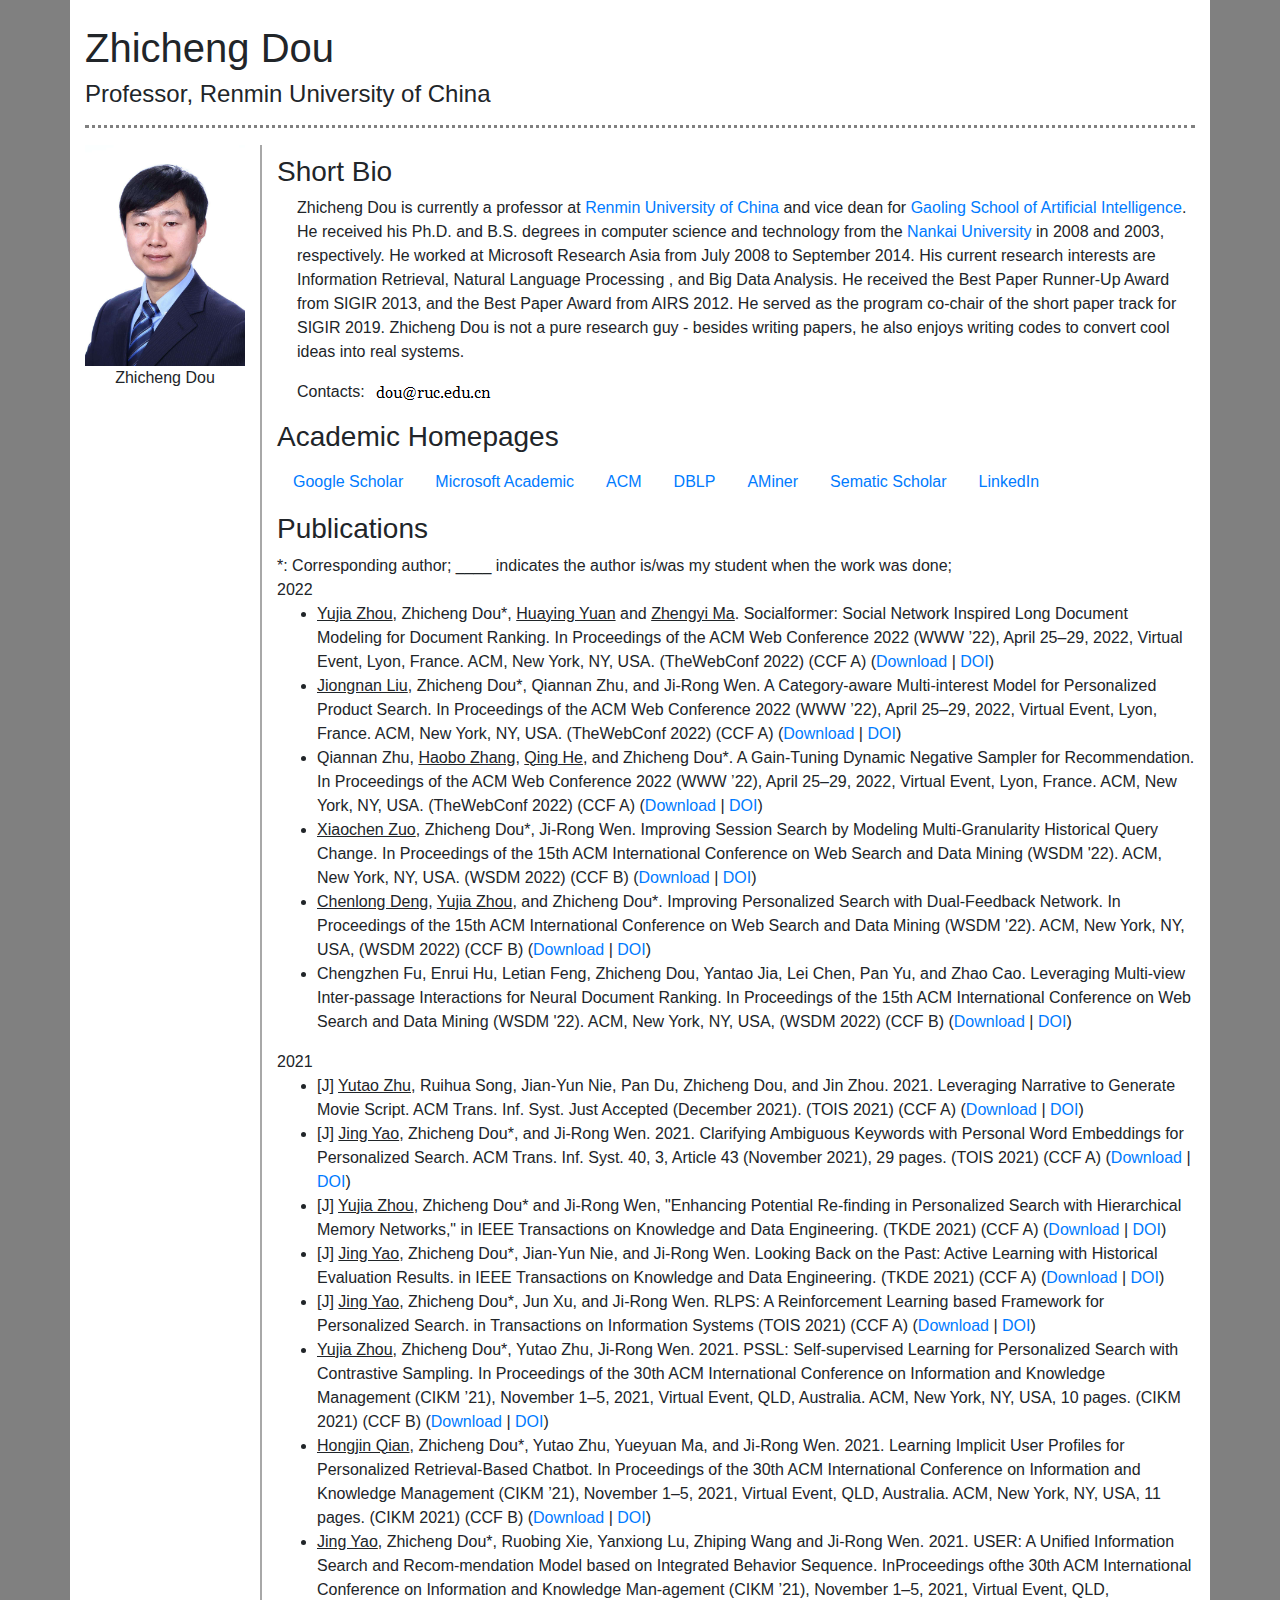
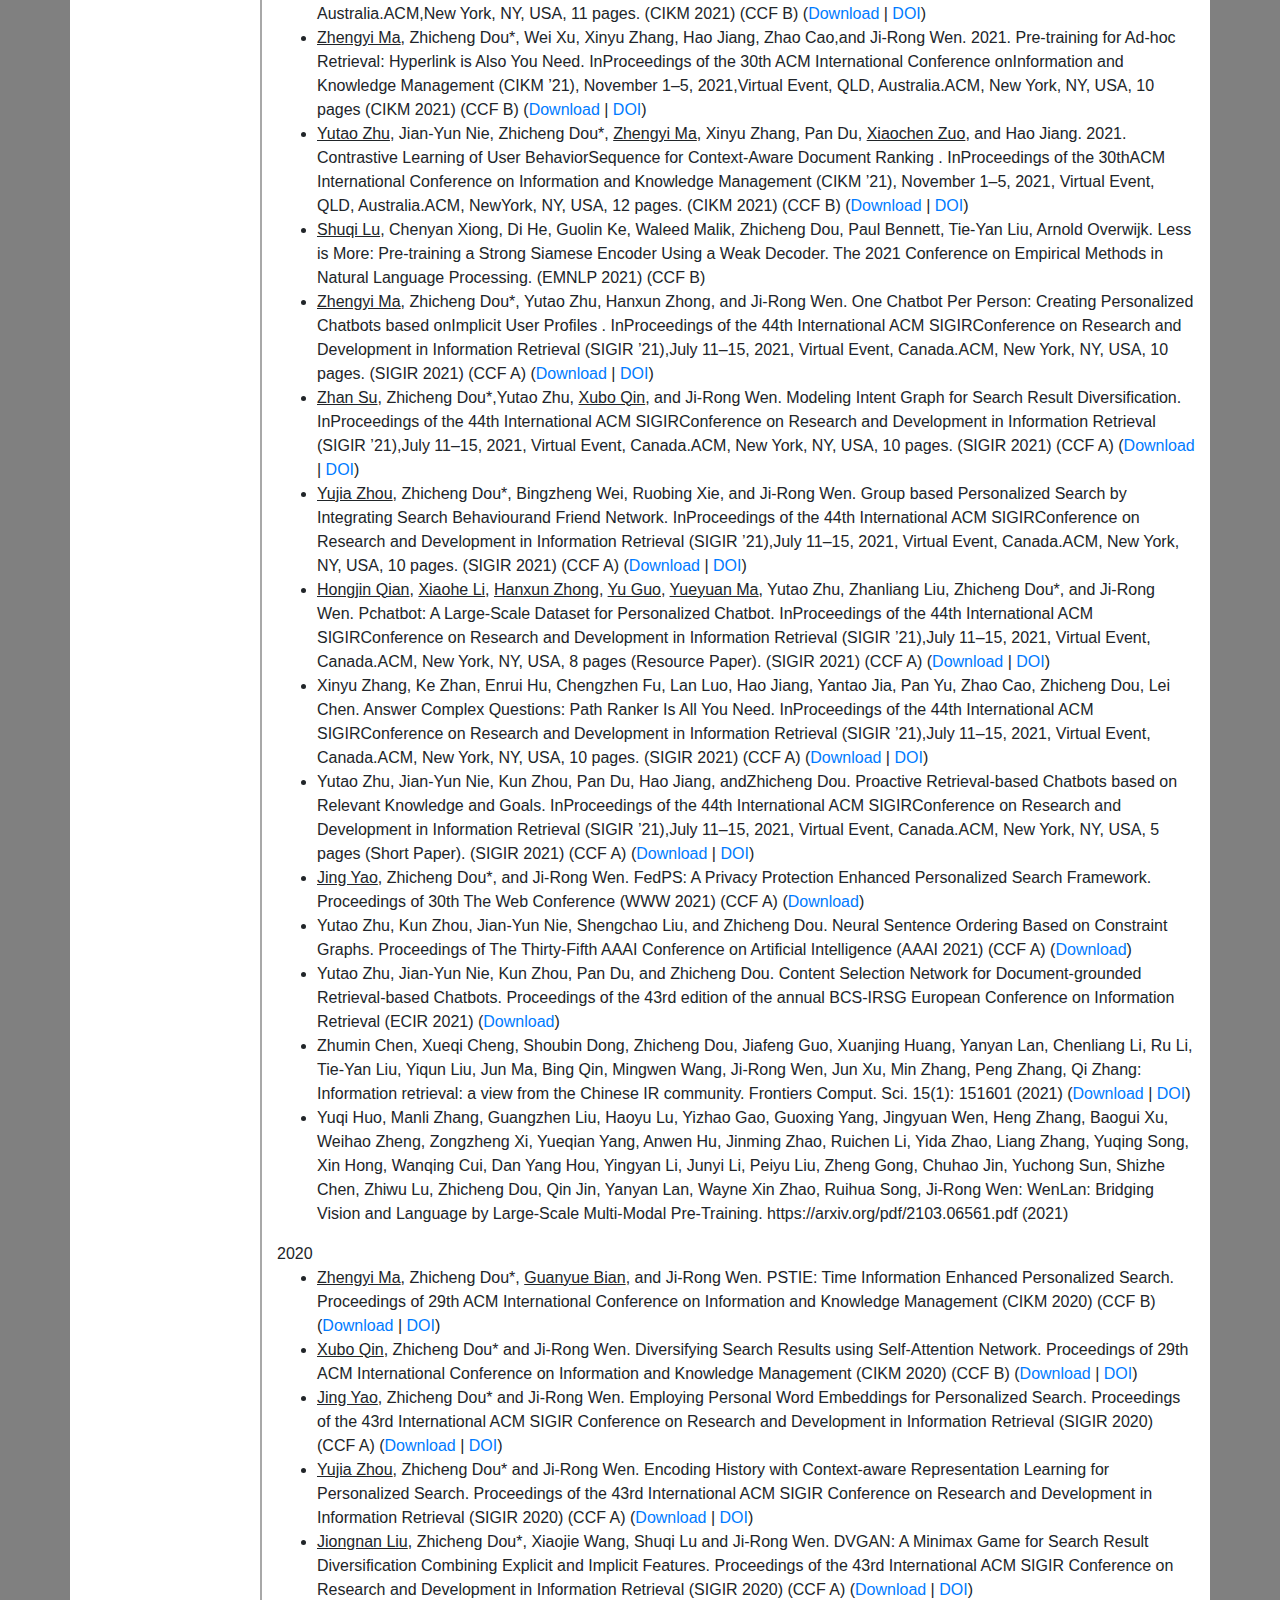
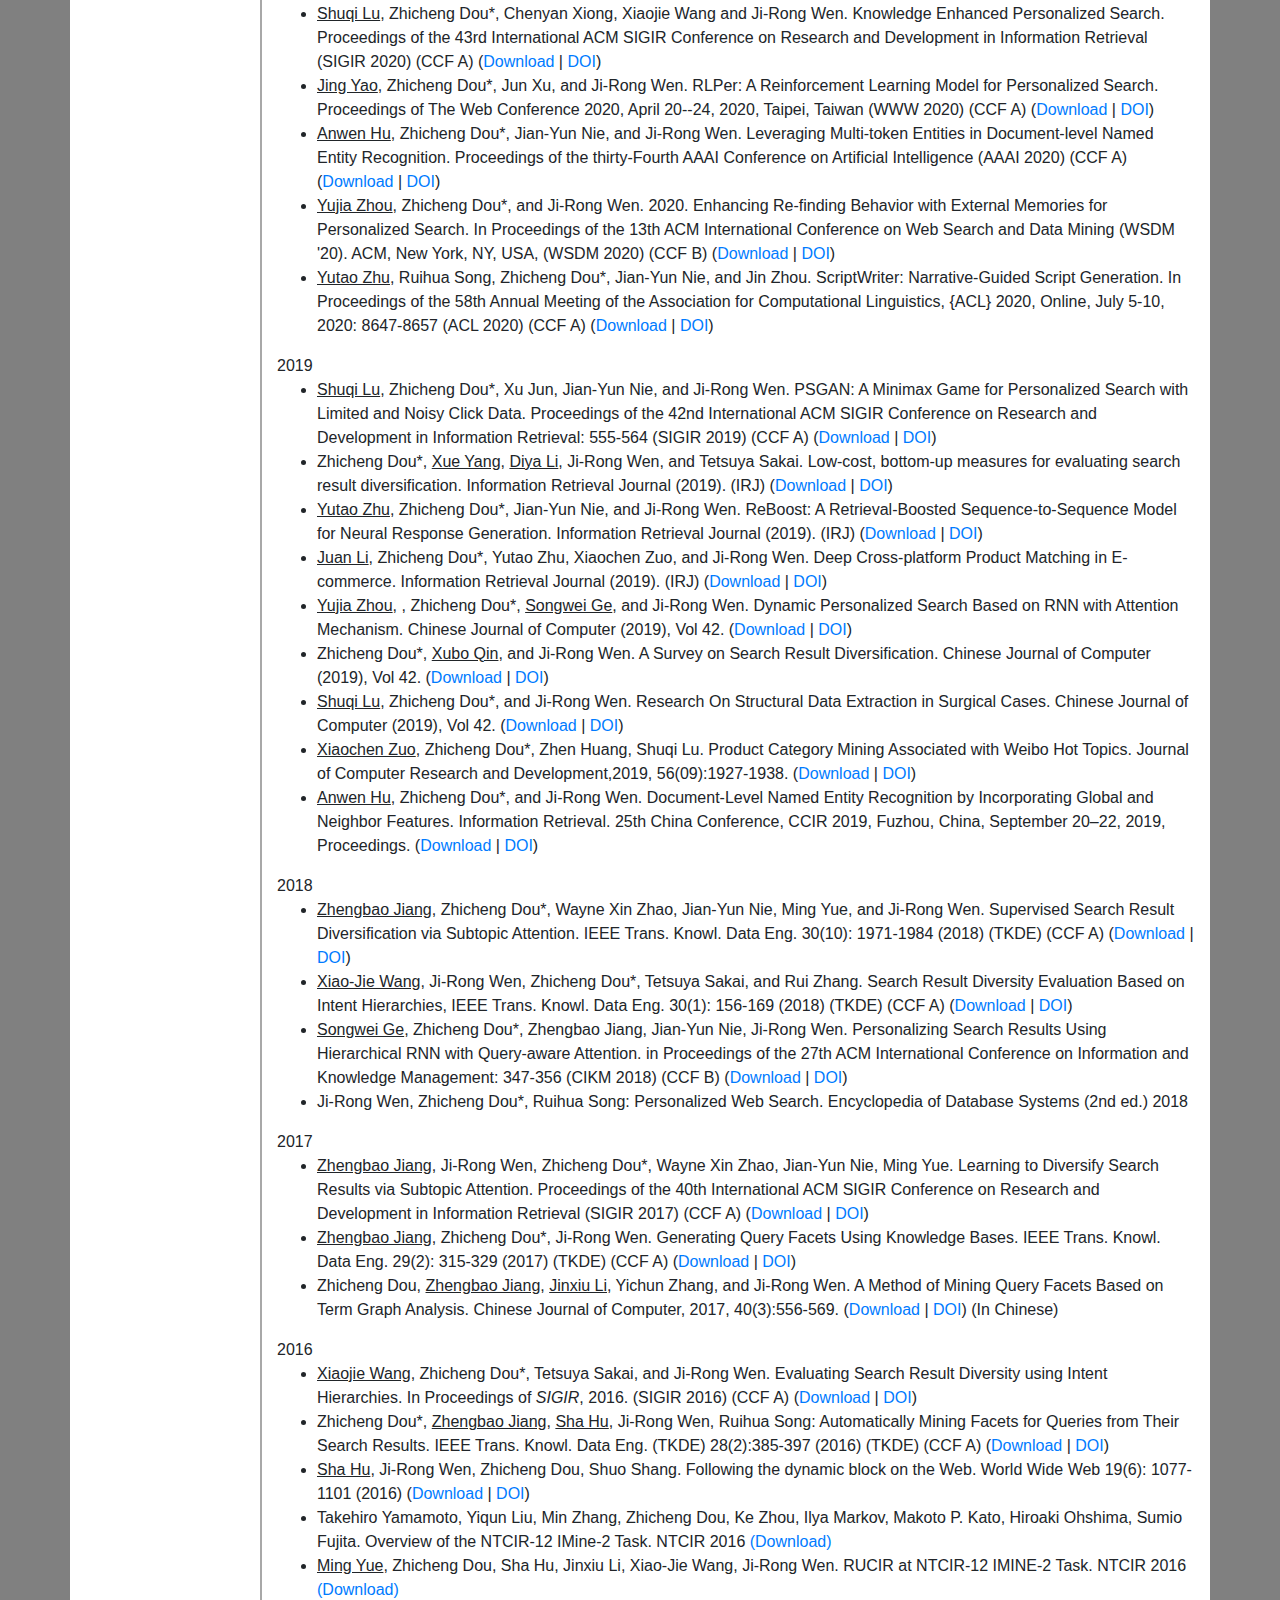
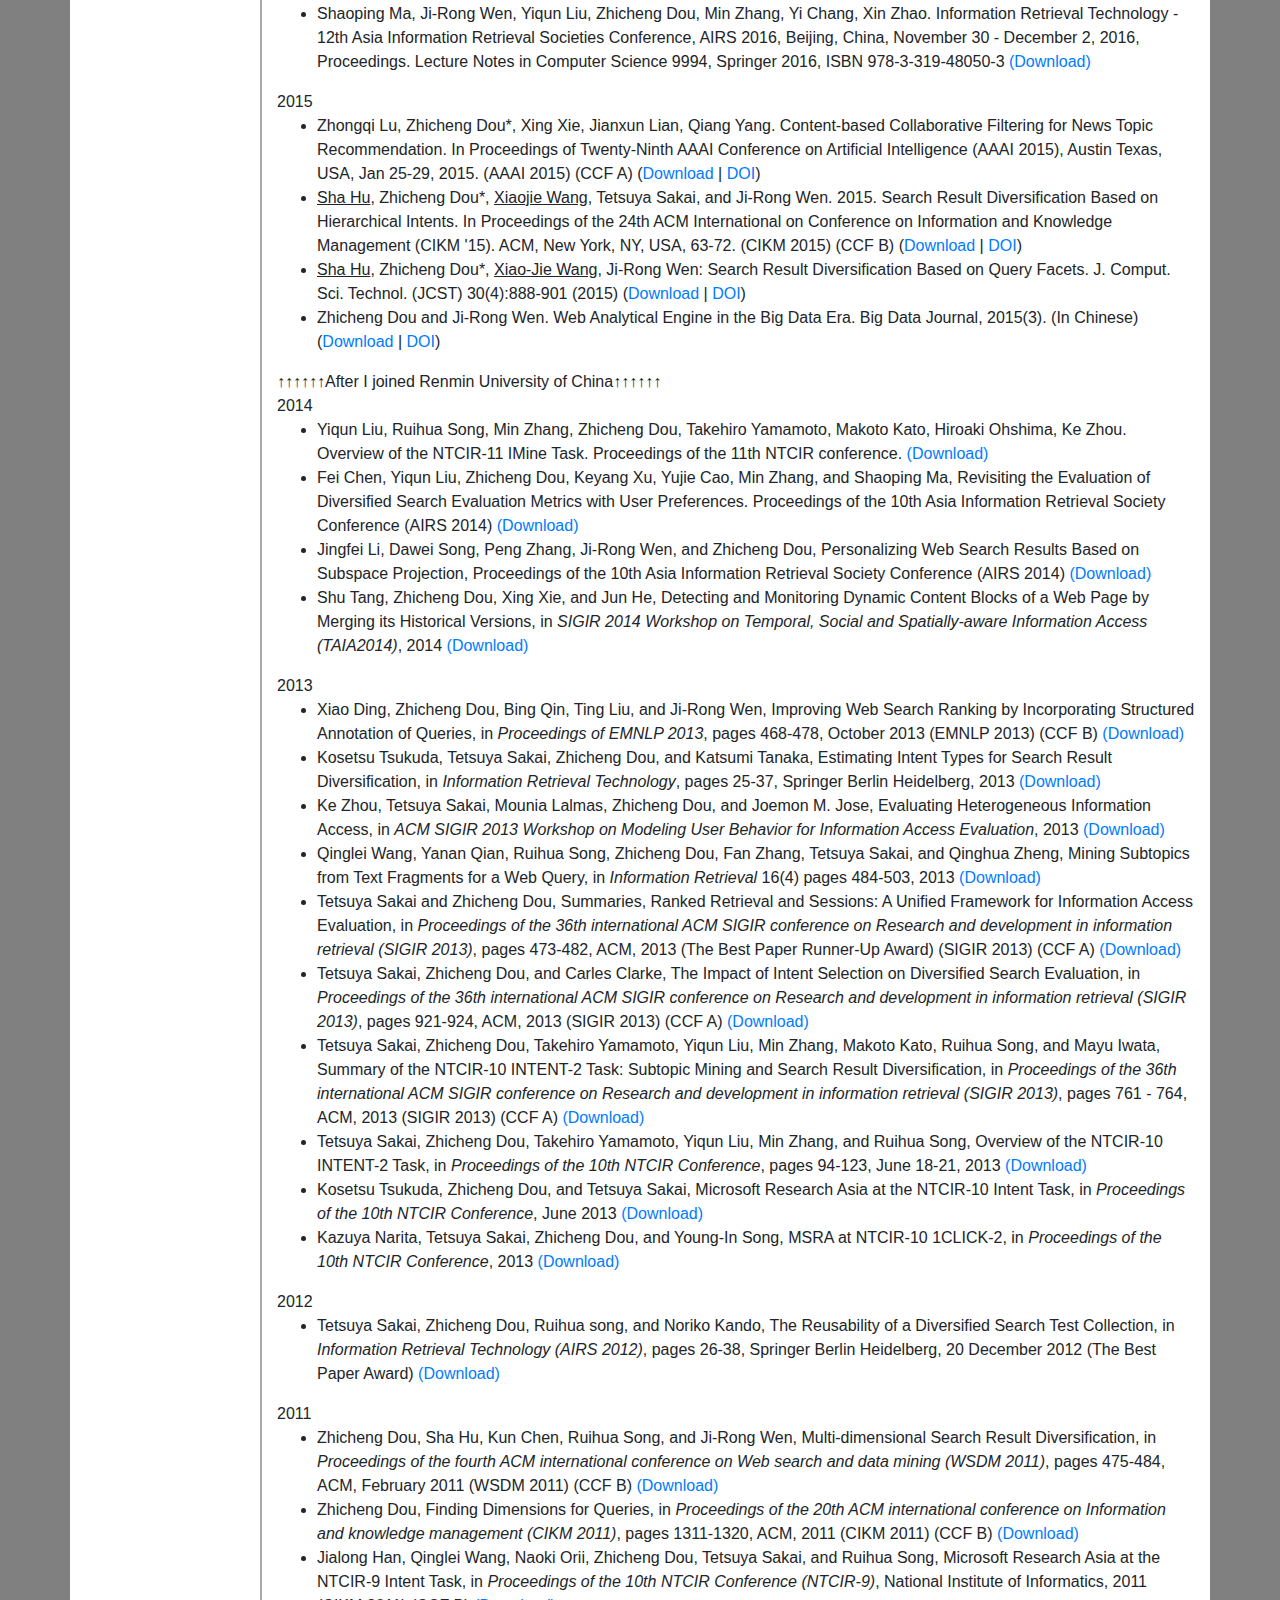
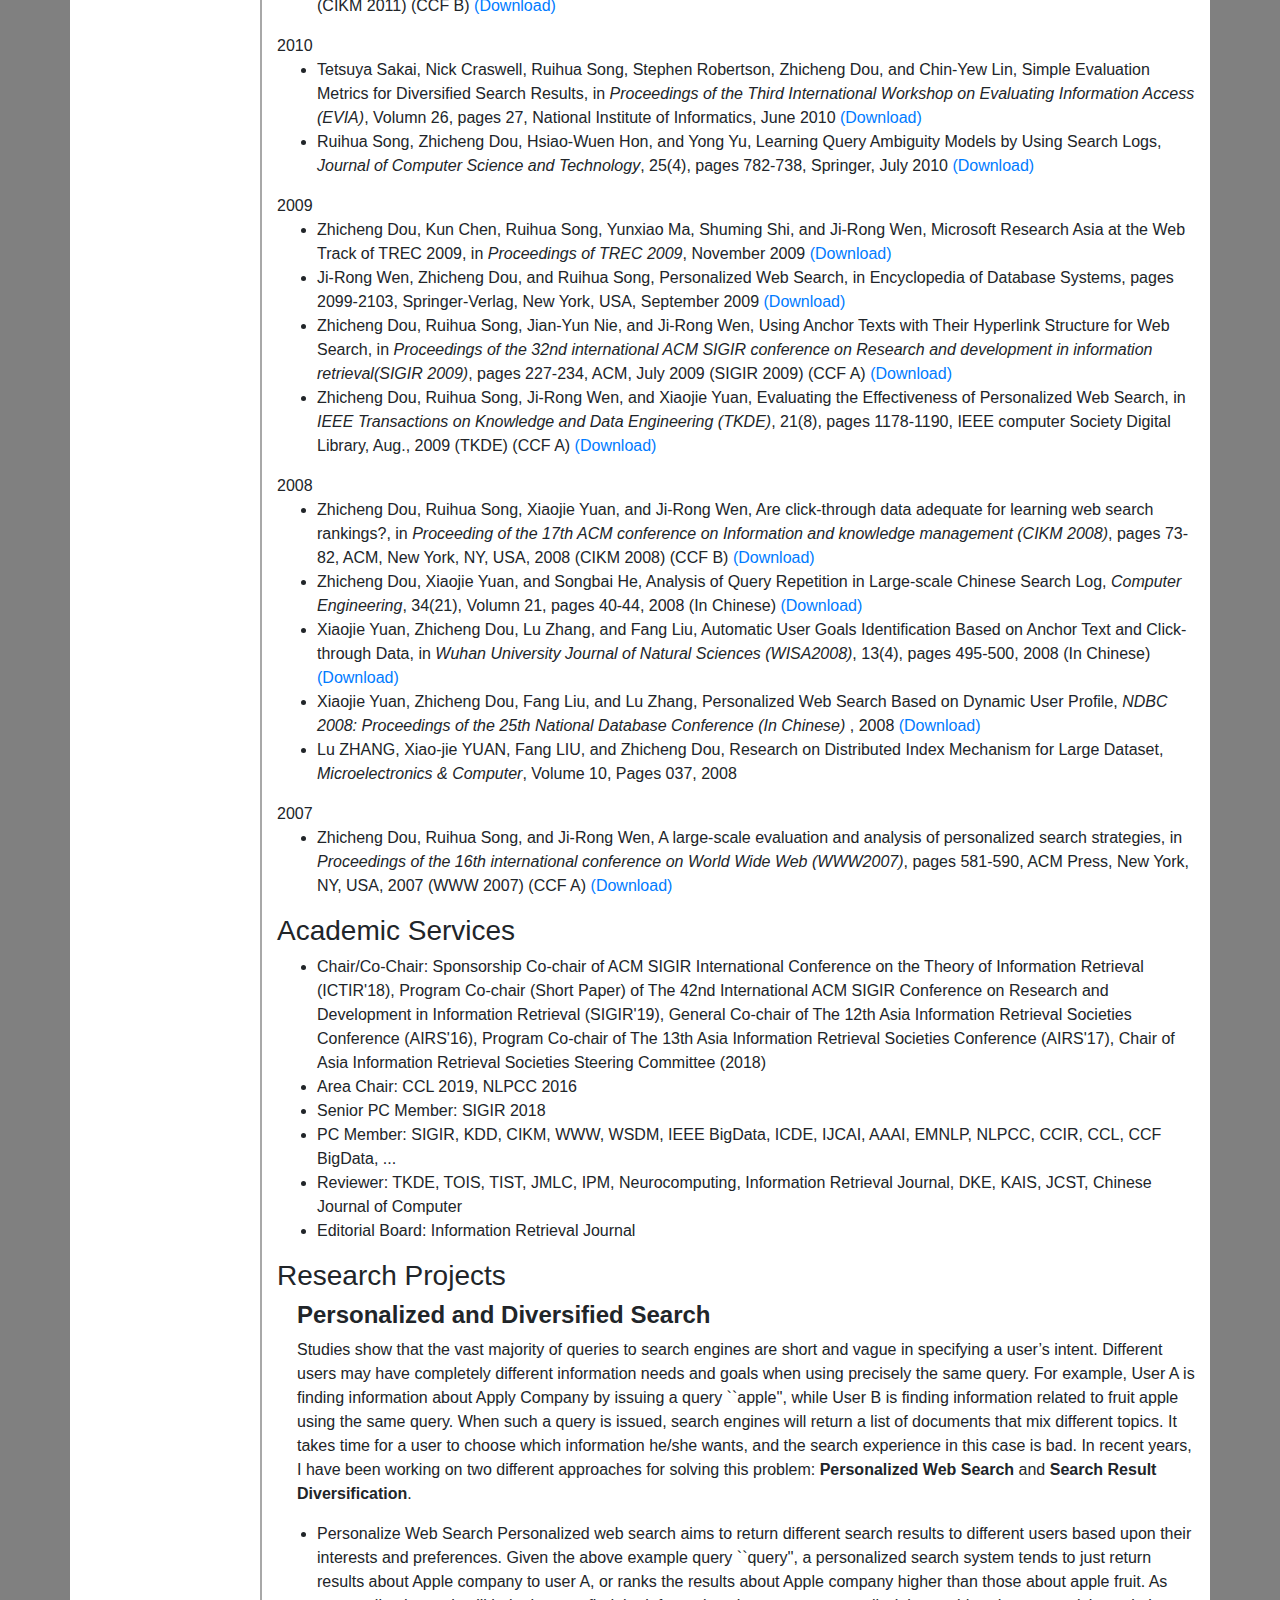
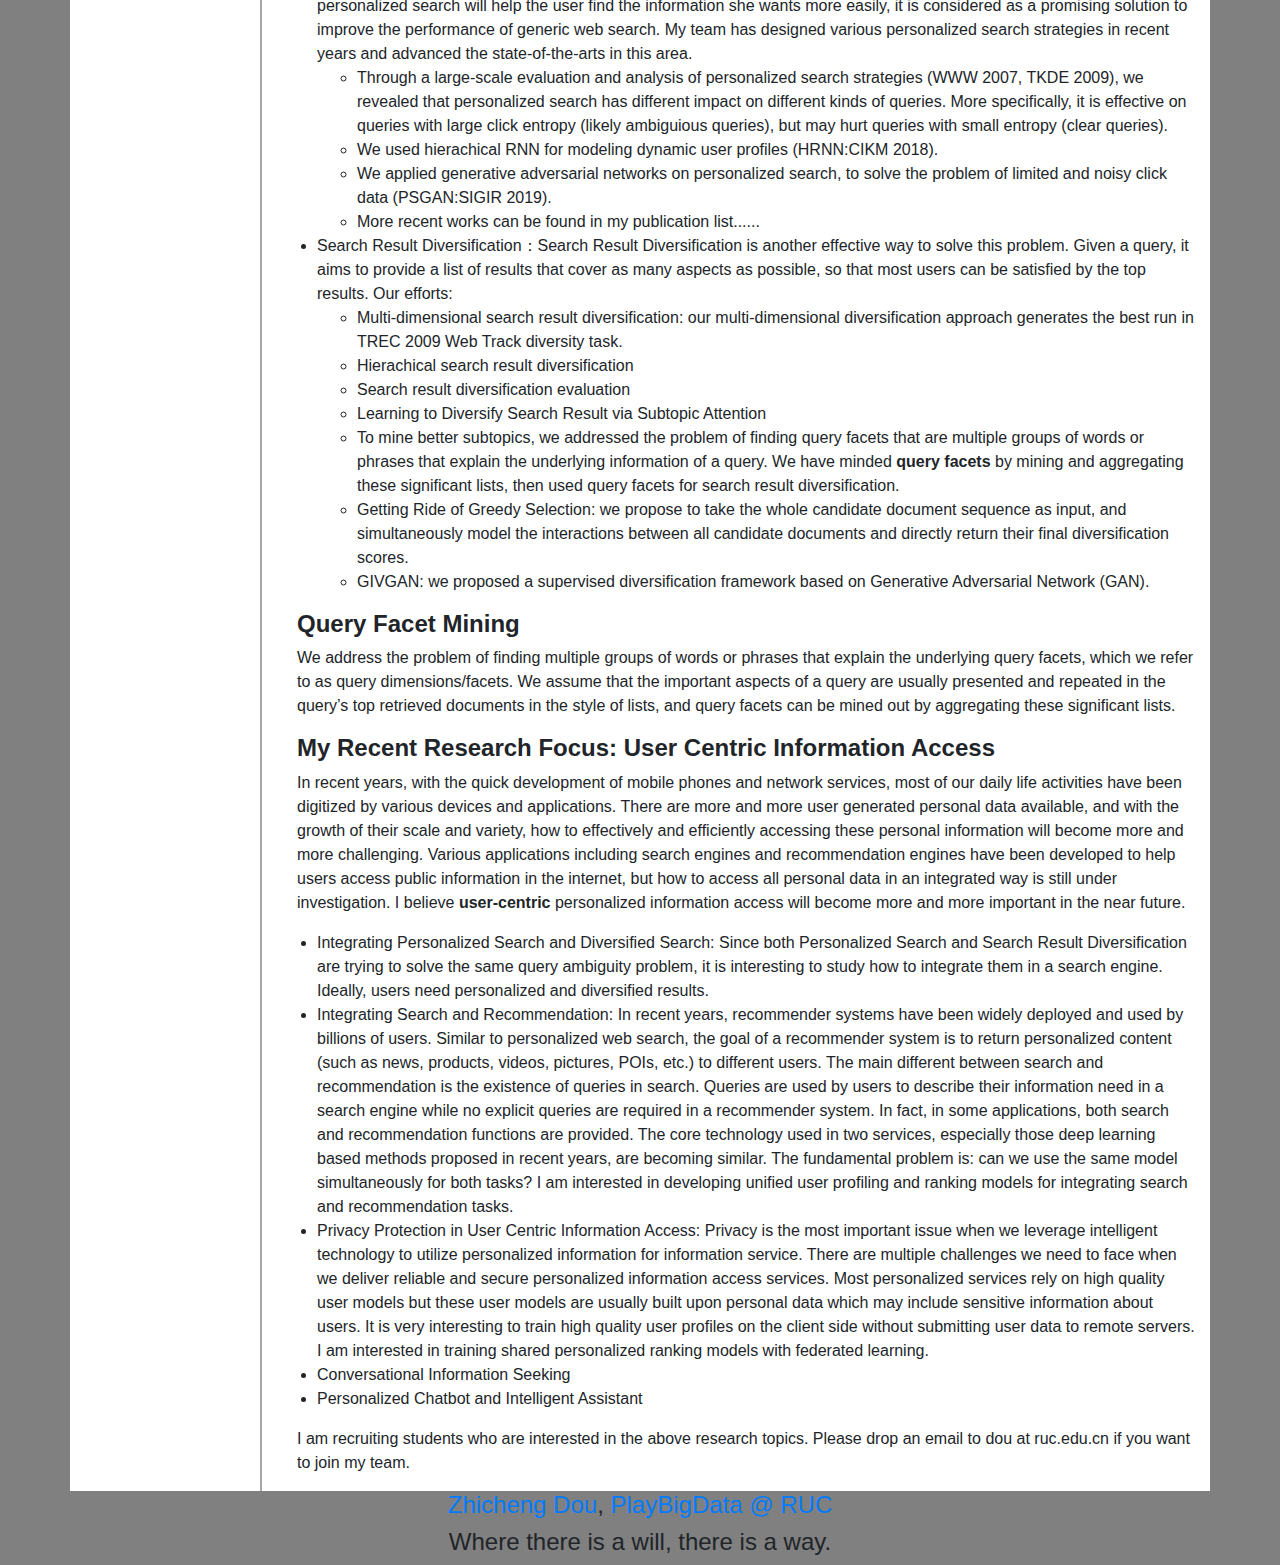
==== commit 3518b44d: "change Images to images" ====
--- a/index.html
+++ b/index.html
@@ -13,7 +13,7 @@
     <meta name="description" content="Zhicheng Dou - Professor at Renmin University of China" />
     <meta name="author" content="Zhicheng Dou" />
     <meta name="keywords" content="Zhicheng Dou" />
-    <meta property="og:image" name="og:image" content="Images/dou.jpg" />
+    <meta property="og:image" name="og:image" content="images/dou.jpg" />
     <meta property="og:title" name="og:title" content="Zhicheng Dou" />
     
     <script src="Scripts/jquery-1.10.2.min.js"></script>
@@ -86,7 +86,7 @@
                 </p>
                 <p>
                    Contacts:
-                    <img src="Images/dou_email.png" title="Zhicheng Dou's email address" />                
+                    <img src="images/dou_email.png" title="Zhicheng Dou's email address" />                
                 </p>
 
                 <!--<a href="http://ai.ruc.edu.cn">Gaoling School of Artificial Intelligence</a>-->
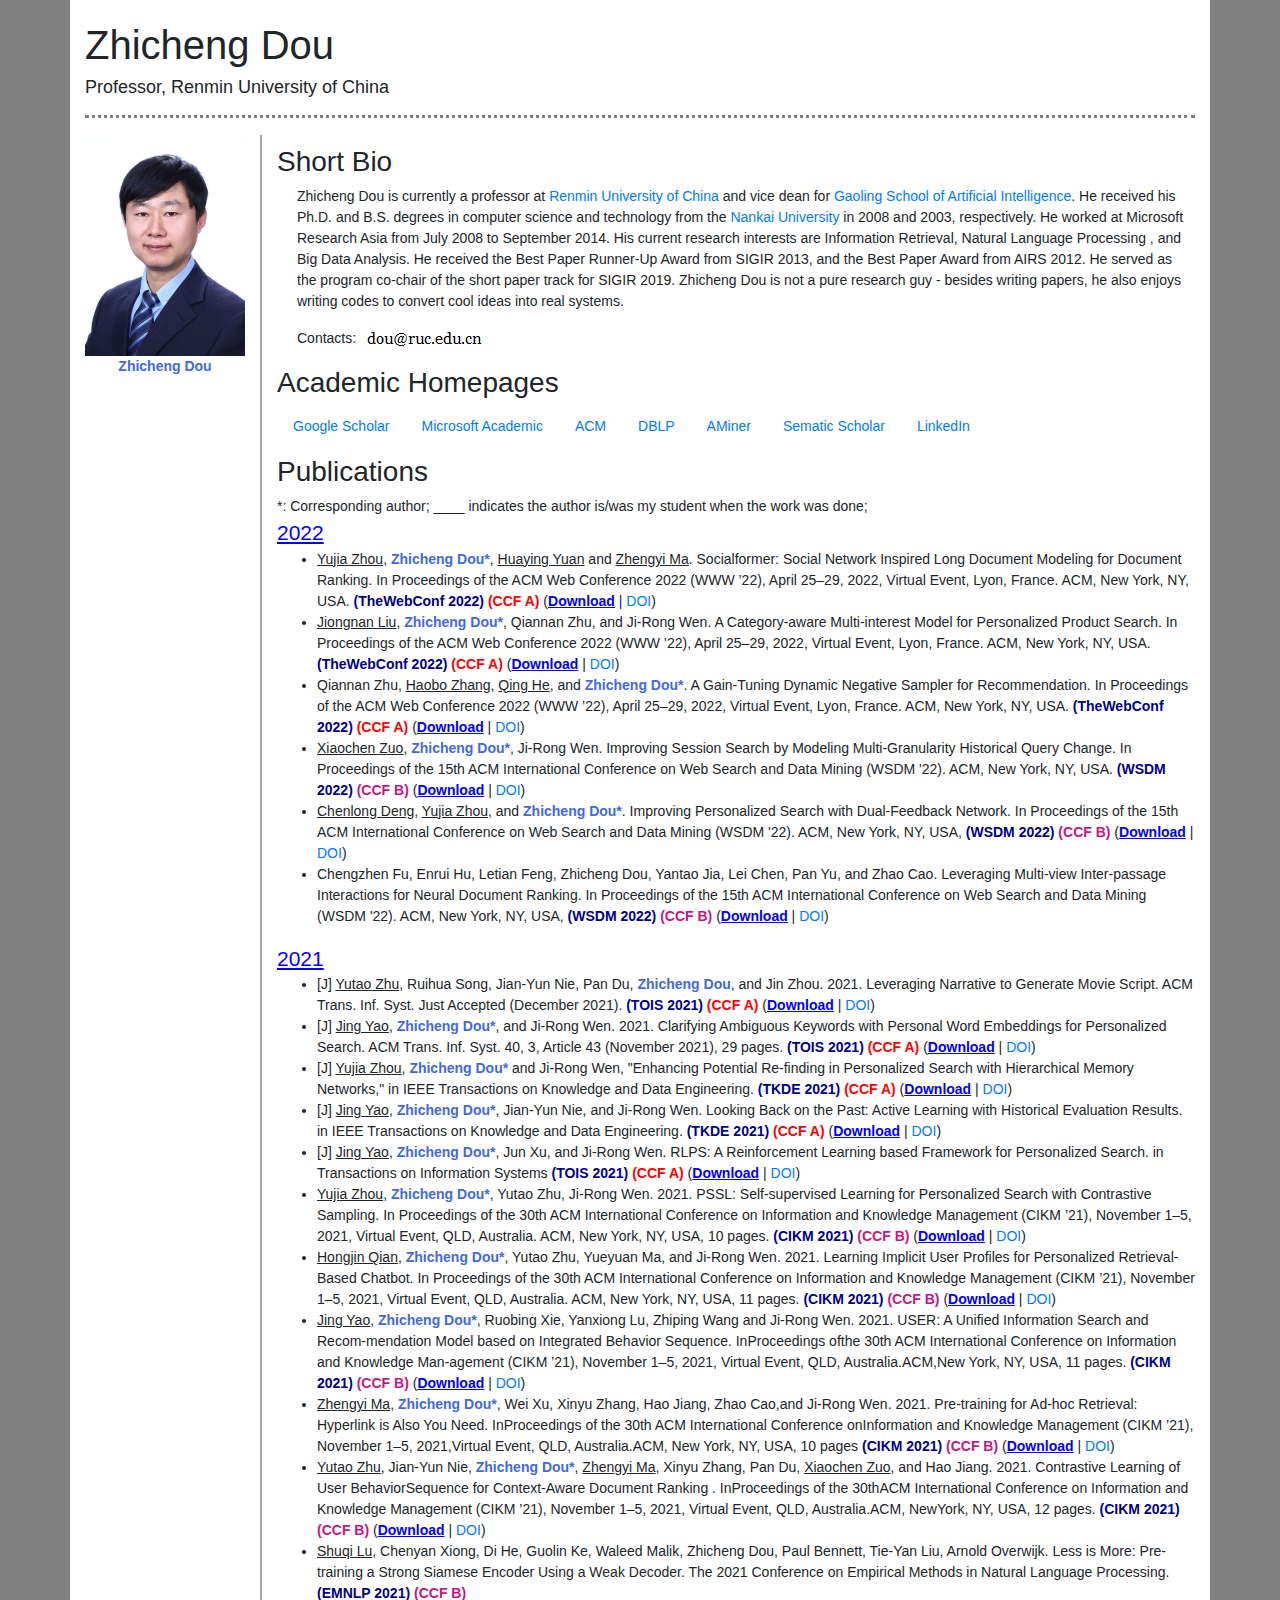
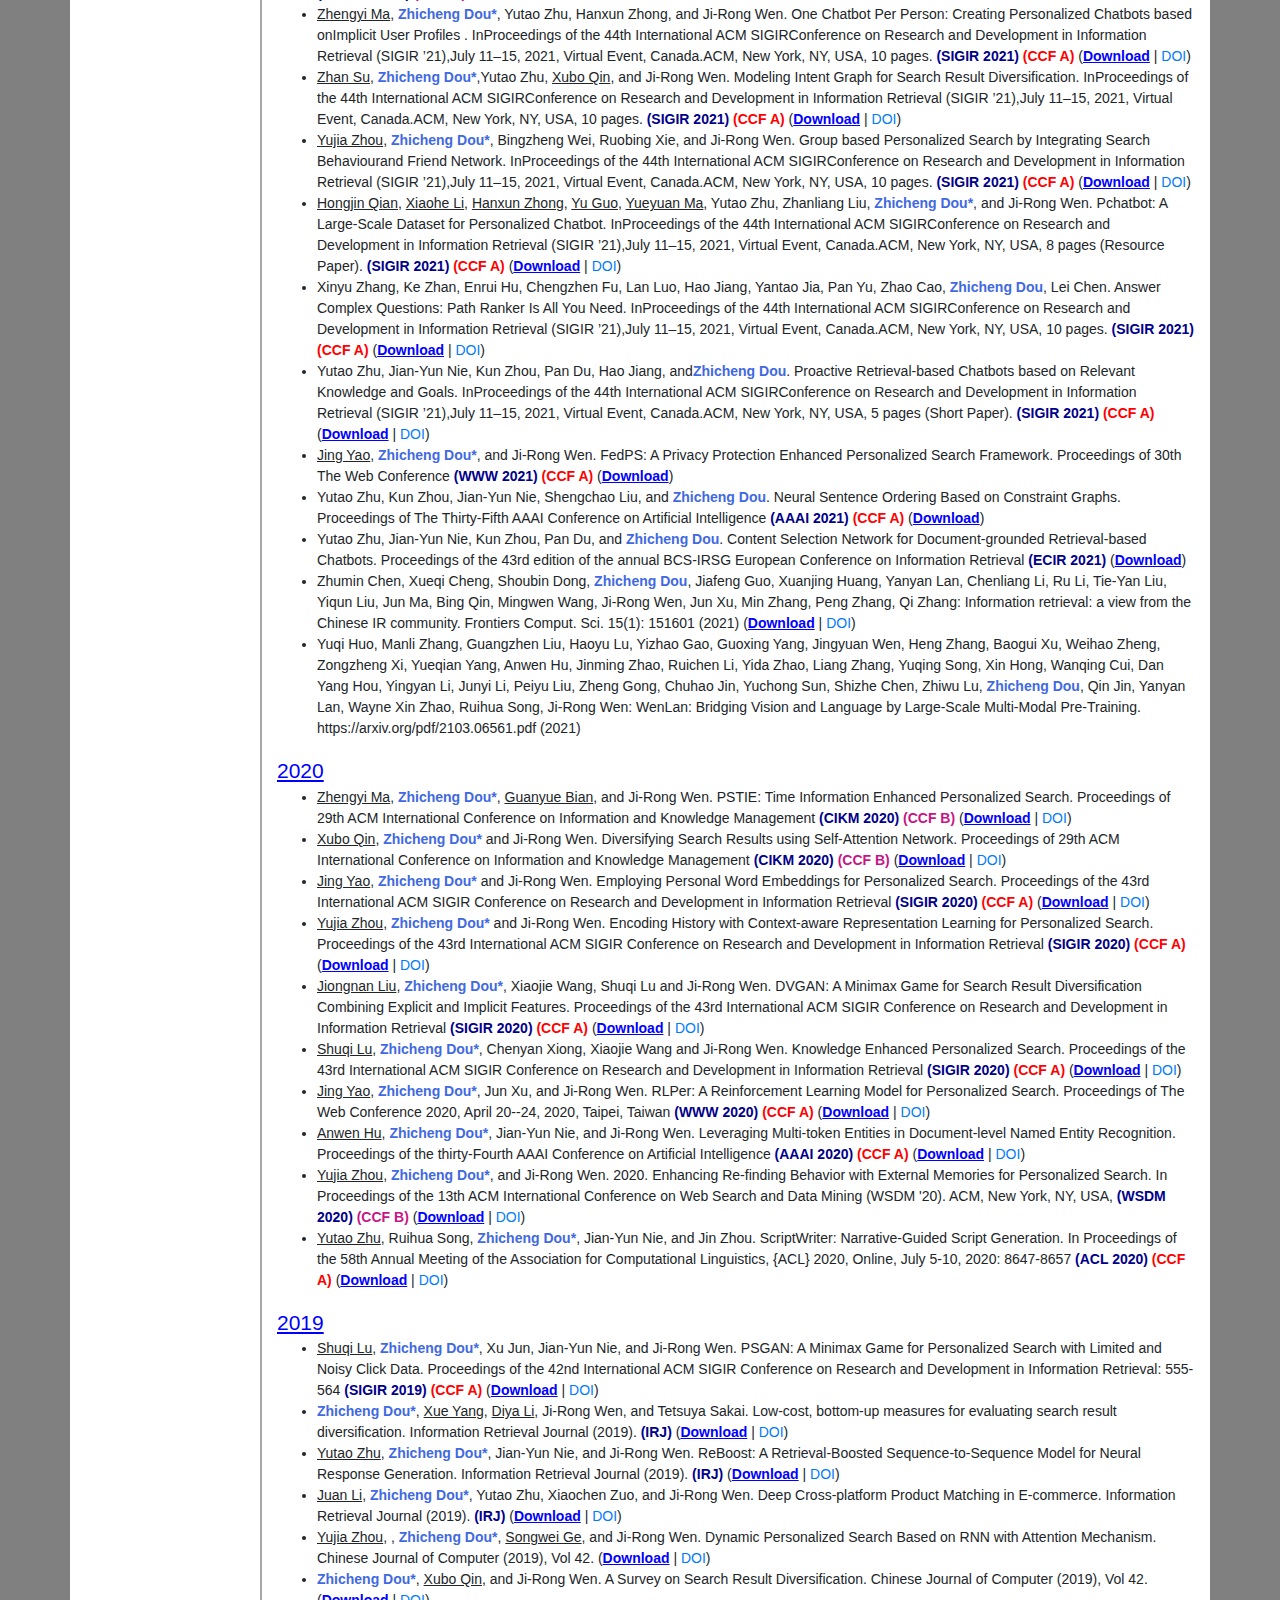
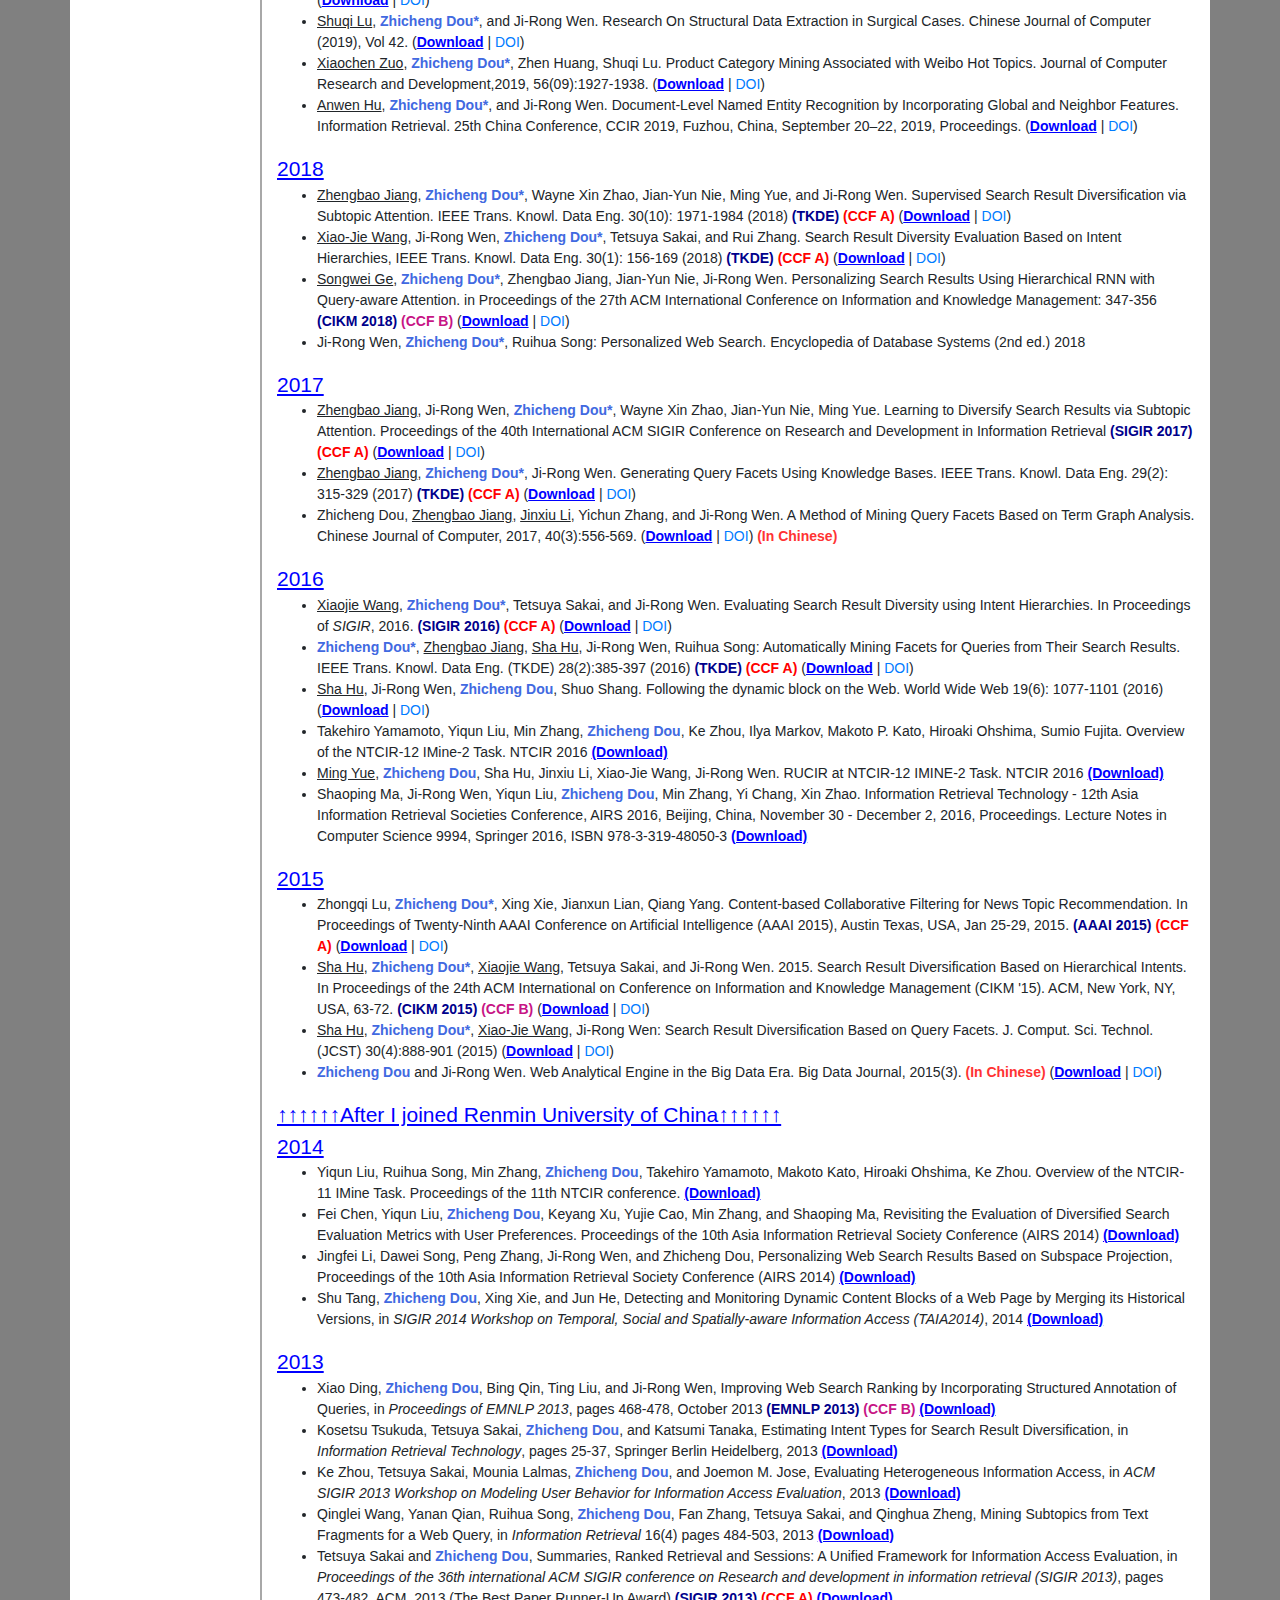
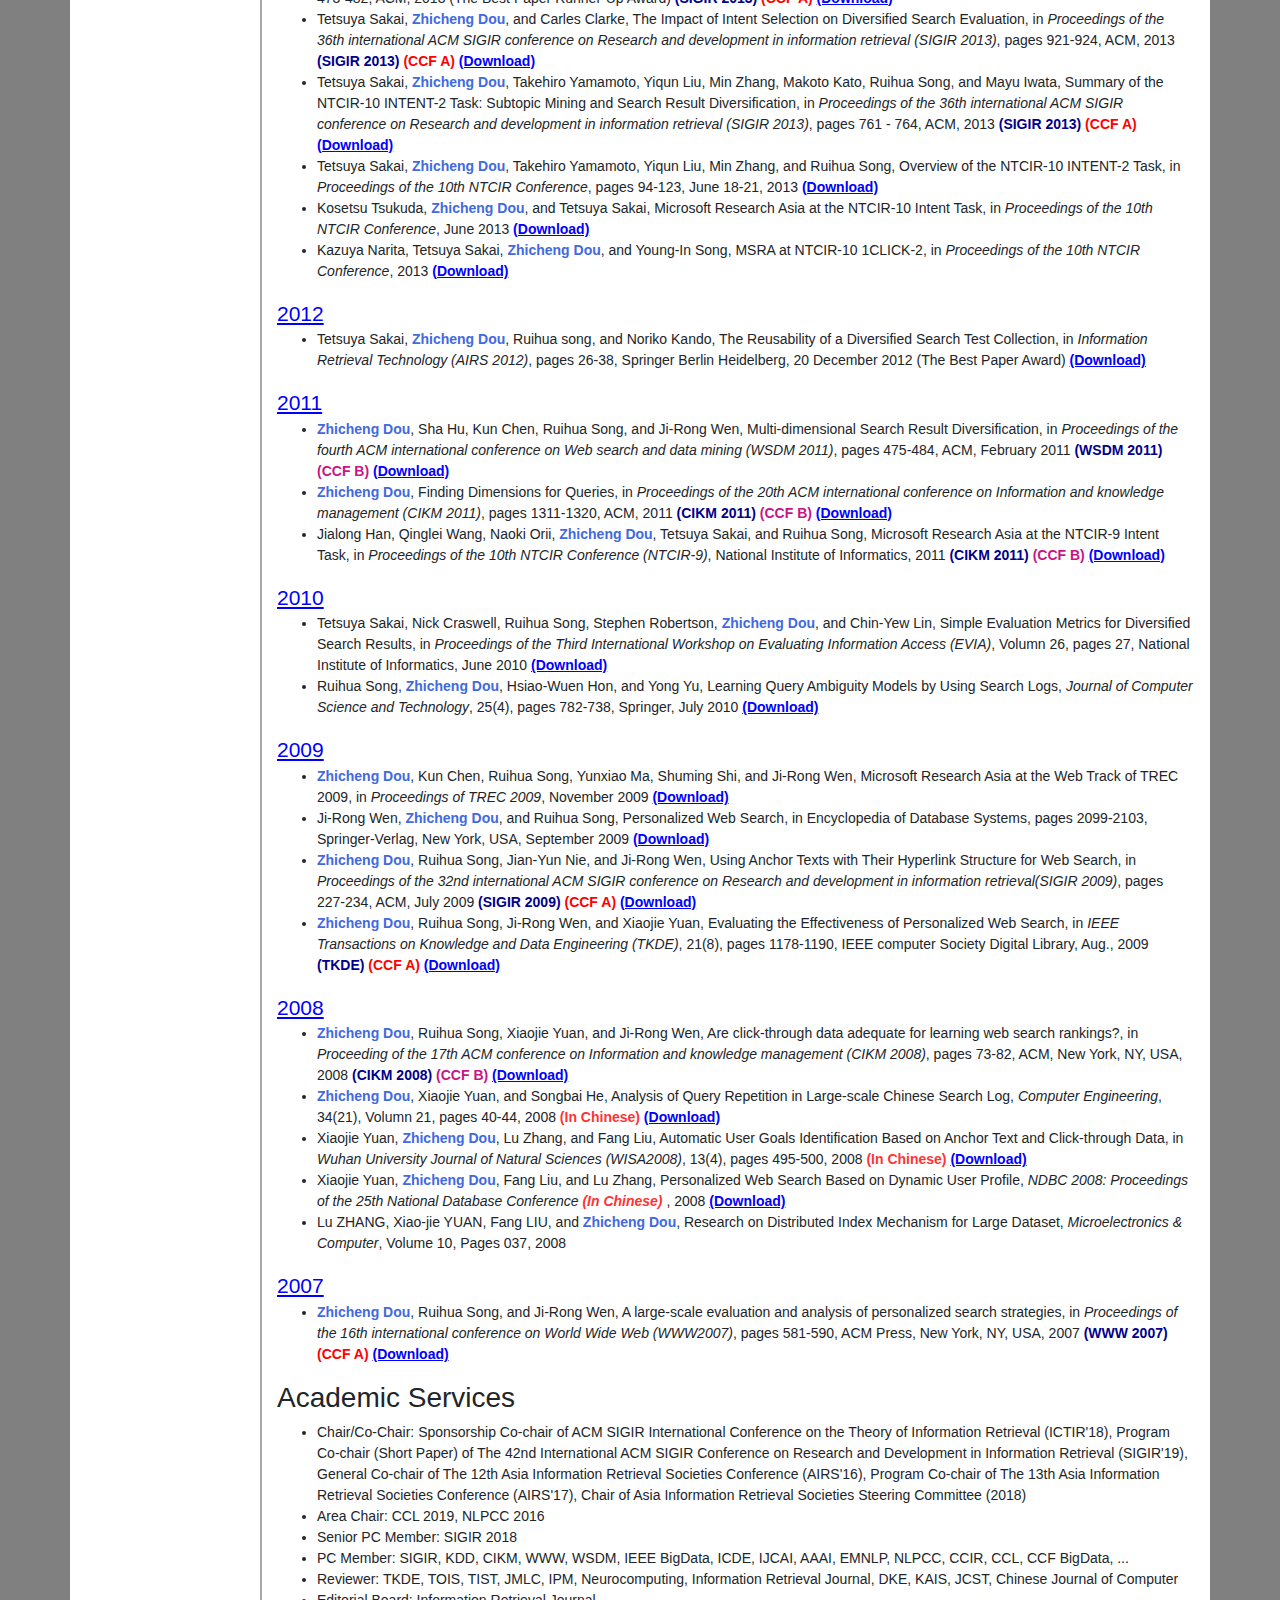
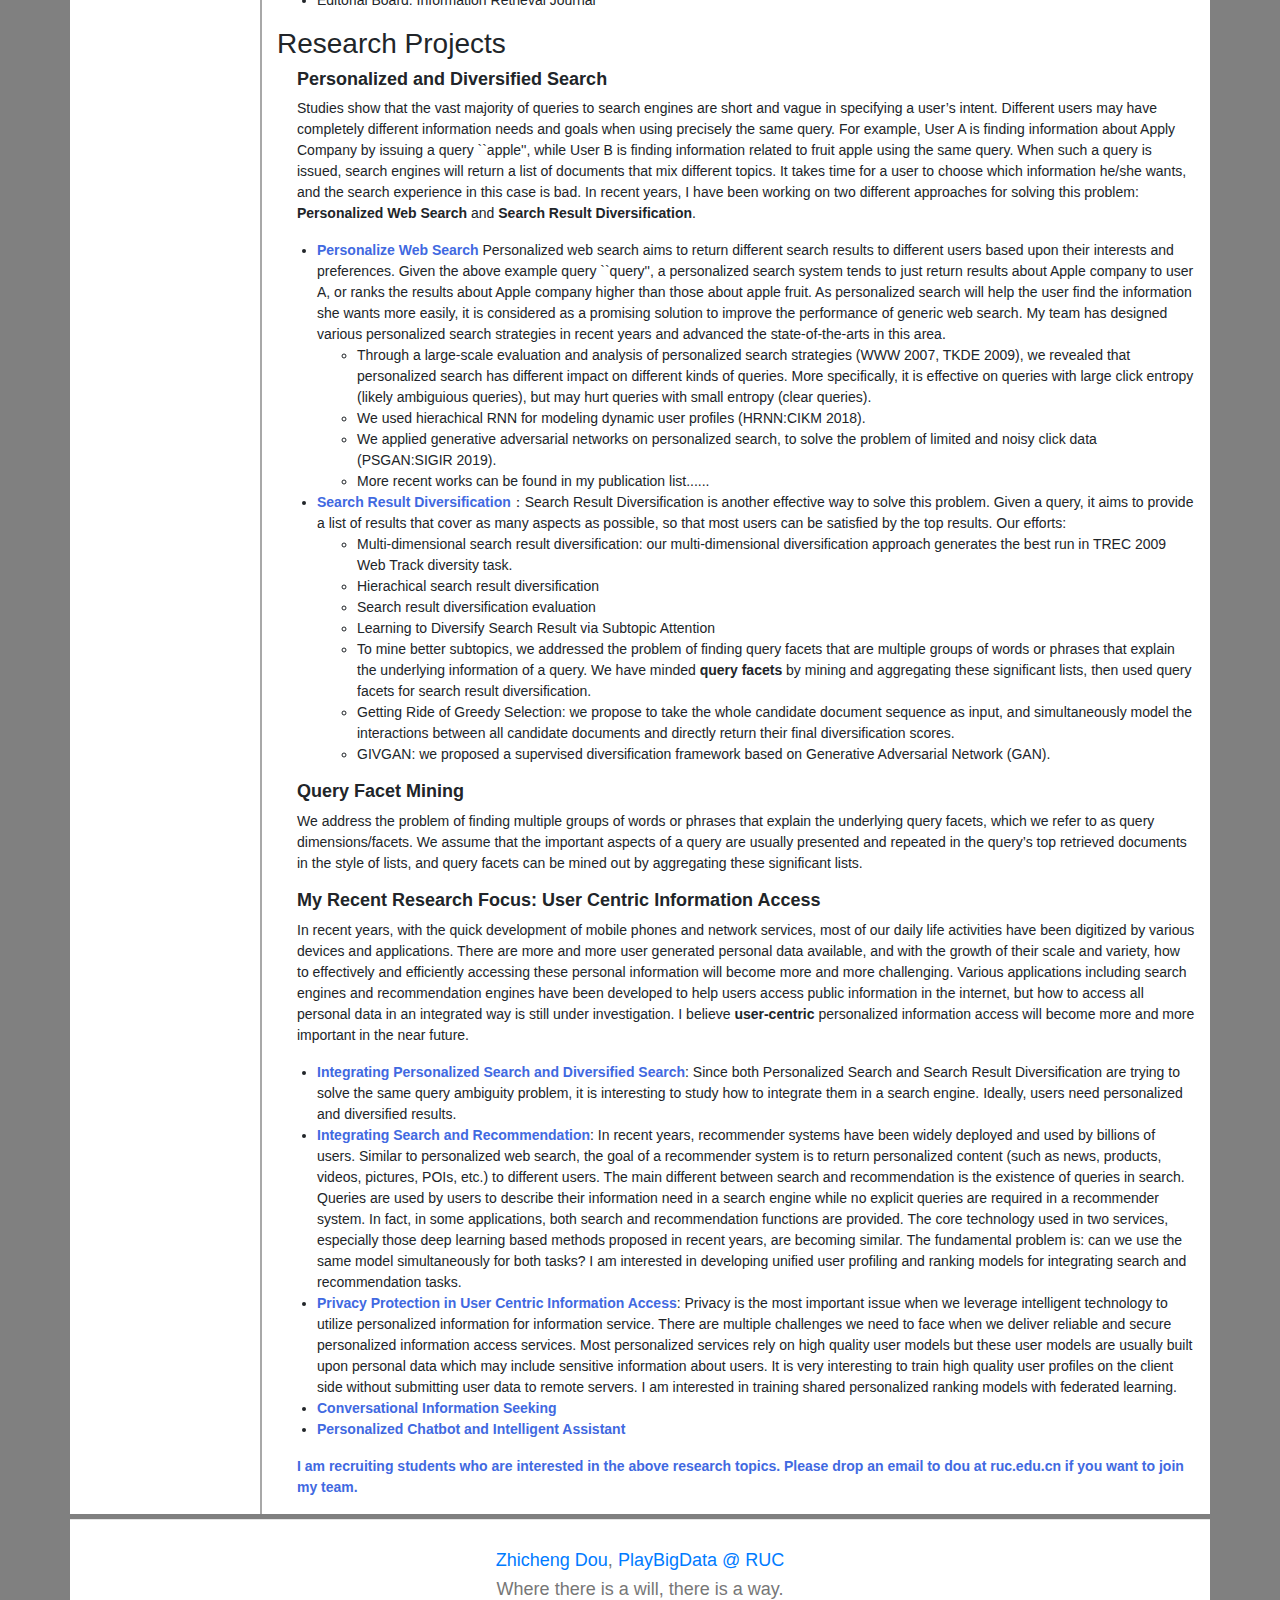
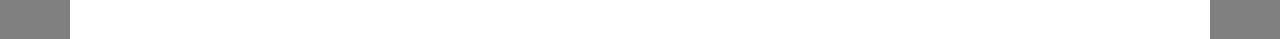
==== commit f7017c74: "change site to Site" ====
--- a/index.html
+++ b/index.html
@@ -25,7 +25,7 @@
     
     <script src="Scripts/ie10-viewport-bug-workaround.js"></script>
     
-    <link href="Content/site.css" rel="stylesheet" />
+    <link href="Content/Site.css" rel="stylesheet" />
     
     <style>
         .main_info p {
--- a/Content/Site.css
+++ b/Content/Site.css
@@ -0,0 +1,137 @@
+﻿body{
+    font-family: Georgia, "Microsoft YaHei", "Helvetica Neue", Helvetica, Arial, sans-serif,'Segoe UI';
+    font-size:14px;
+}
+.footer  .container{
+    color: #777;
+    padding: 30px 0;
+    border-top: 1px solid #e5e5e5;
+    margin-top: 5px;
+    background-color:white;
+}
+
+.highlight{
+    color:royalblue;
+    font-weight:600;
+}
+
+.bs-callout {
+    padding: 20px;
+    margin: 20px 0;
+    border: 1px solid #eee;
+    border-left-width: 5px;
+    border-radius: 3px;
+}
+
+.bs-callout+.bs-callout {
+    margin-top: -5px;
+}
+.bs-callout-warning {
+    border-left-color: #aa6708;
+}
+
+.bs-callout-info {
+    border-left-color: #1b809e;
+}
+
+.bs-callout h4 {
+    margin-top: 0;
+    margin-bottom: 5px;
+}
+.h4, h4 {
+    font-size: 18px;
+}
+
+.bs-callout-warning h4 {
+    color: #aa6708;
+}
+
+.bs-callout-info h4 {
+    color: #1b809e;
+}
+
+.icon-div {
+    margin: 0 -10px 20px;
+    overflow: hidden;
+}
+
+.icon-list {
+    padding-left: 0;
+    list-style: none;
+}
+
+.icon-div li {
+    float: left;
+    width: 20%;
+    height: 115px;
+    padding: 10px;
+    font-size: 14px;
+    line-height: 1.4;
+    text-align: center;
+    background-color: #f9f9f9;
+    border: 1px solid #fff;
+    display: list-item;
+}
+
+.icon-div .icon {
+    margin-top: 5px;
+    margin-bottom: 10px;
+    font-size: 36px;
+}
+
+.icon {
+    position: relative;
+    top: 1px;
+    display: inline-block;
+    font-family: 'Glyphicons Halflings';
+    font-style: normal;
+    font-weight: 400;
+    line-height: 1;
+    -webkit-font-smoothing: antialiased;
+}
+
+.icon-label {
+    display: block;
+    text-align: center;
+    word-wrap: break-word;
+}
+
+.multi-line-label {
+    margin-bottom:10px;
+}
+
+.year{
+    font-size:1.5em;
+    color:blue;
+    text-decoration:underline;
+}
+
+.short_name{
+    font-weight:600;
+    color:darkblue;
+}
+
+.download{
+    font-weight:600;
+    color:blue;
+    text-decoration: underline;
+}
+
+
+.ccfa{
+    font-weight:600;
+    color:red;
+    text-decoration:none;
+}
+
+.ccfb{
+    font-weight:600;
+    color:mediumvioletred;
+    text-decoration:none;    
+}
+
+.chinese{
+    font-weight:600;
+    color: #FF3333;
+    text-decoration:none;    
+}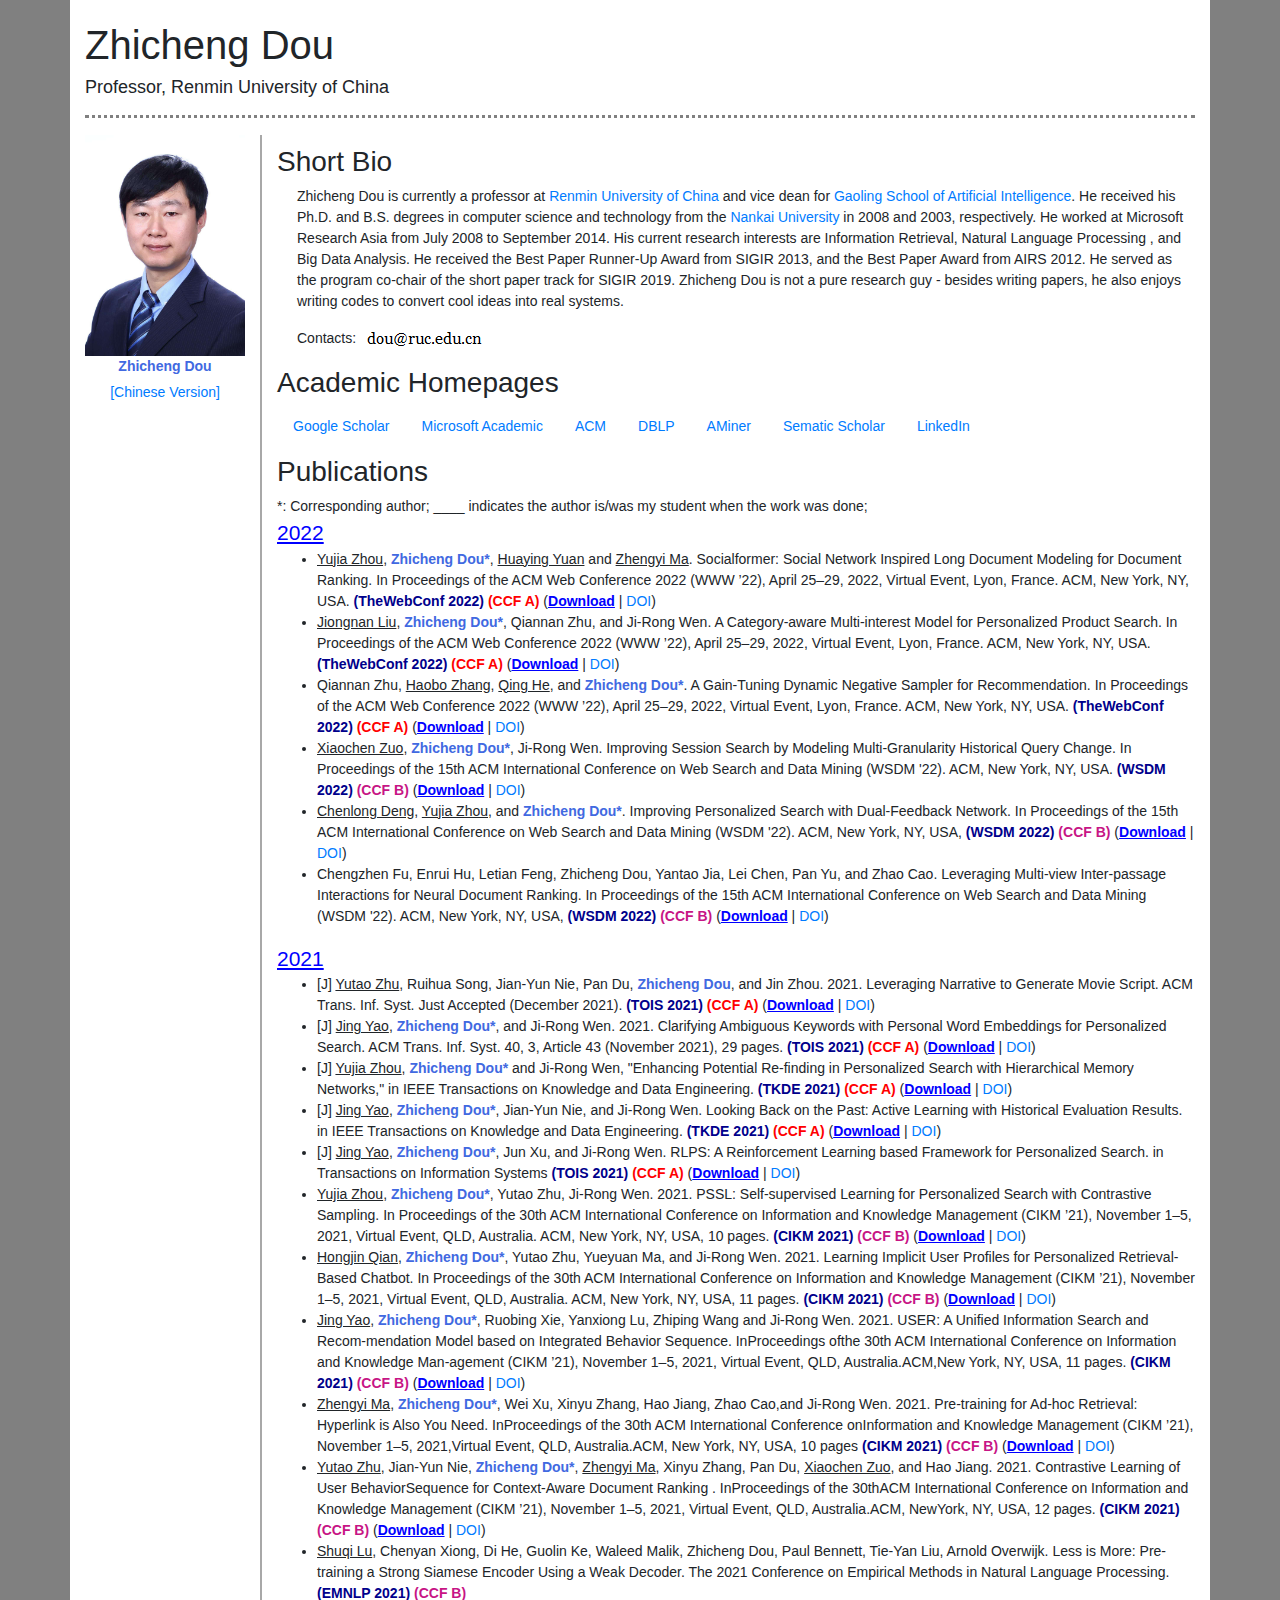
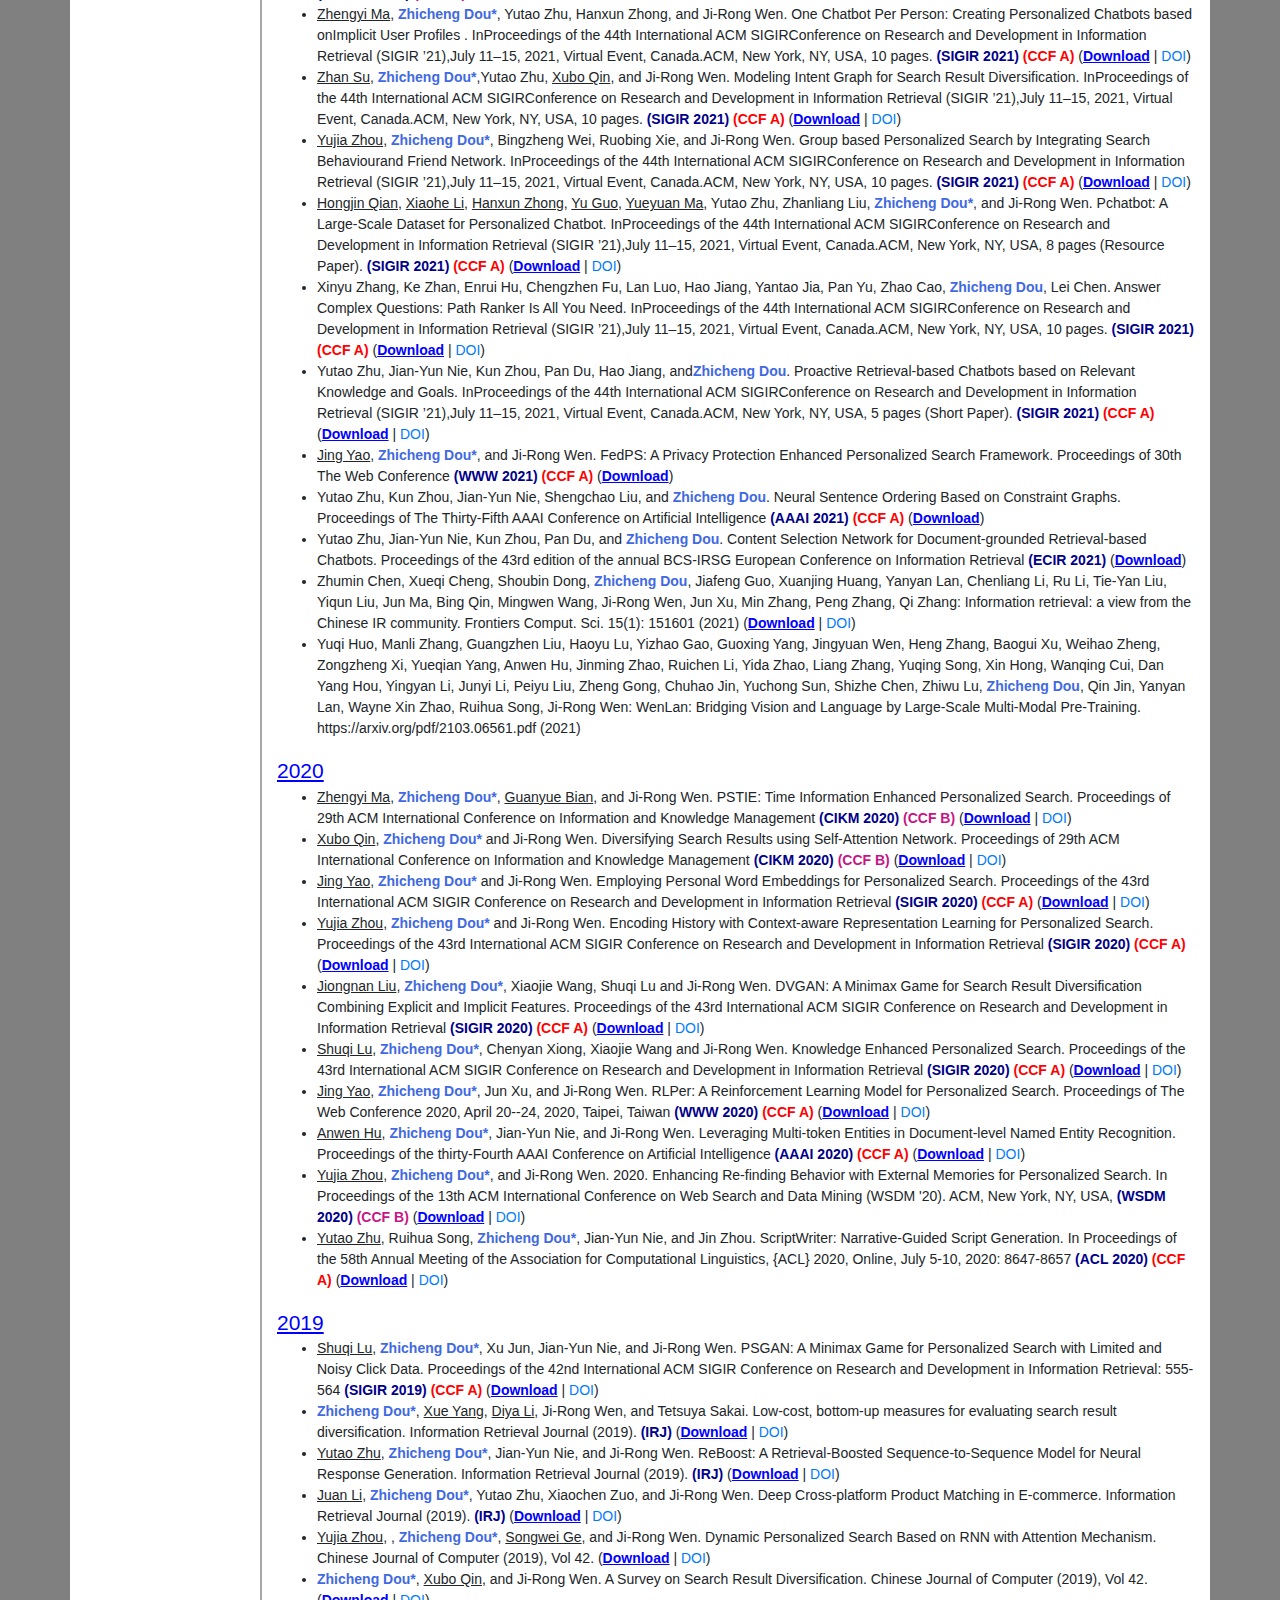
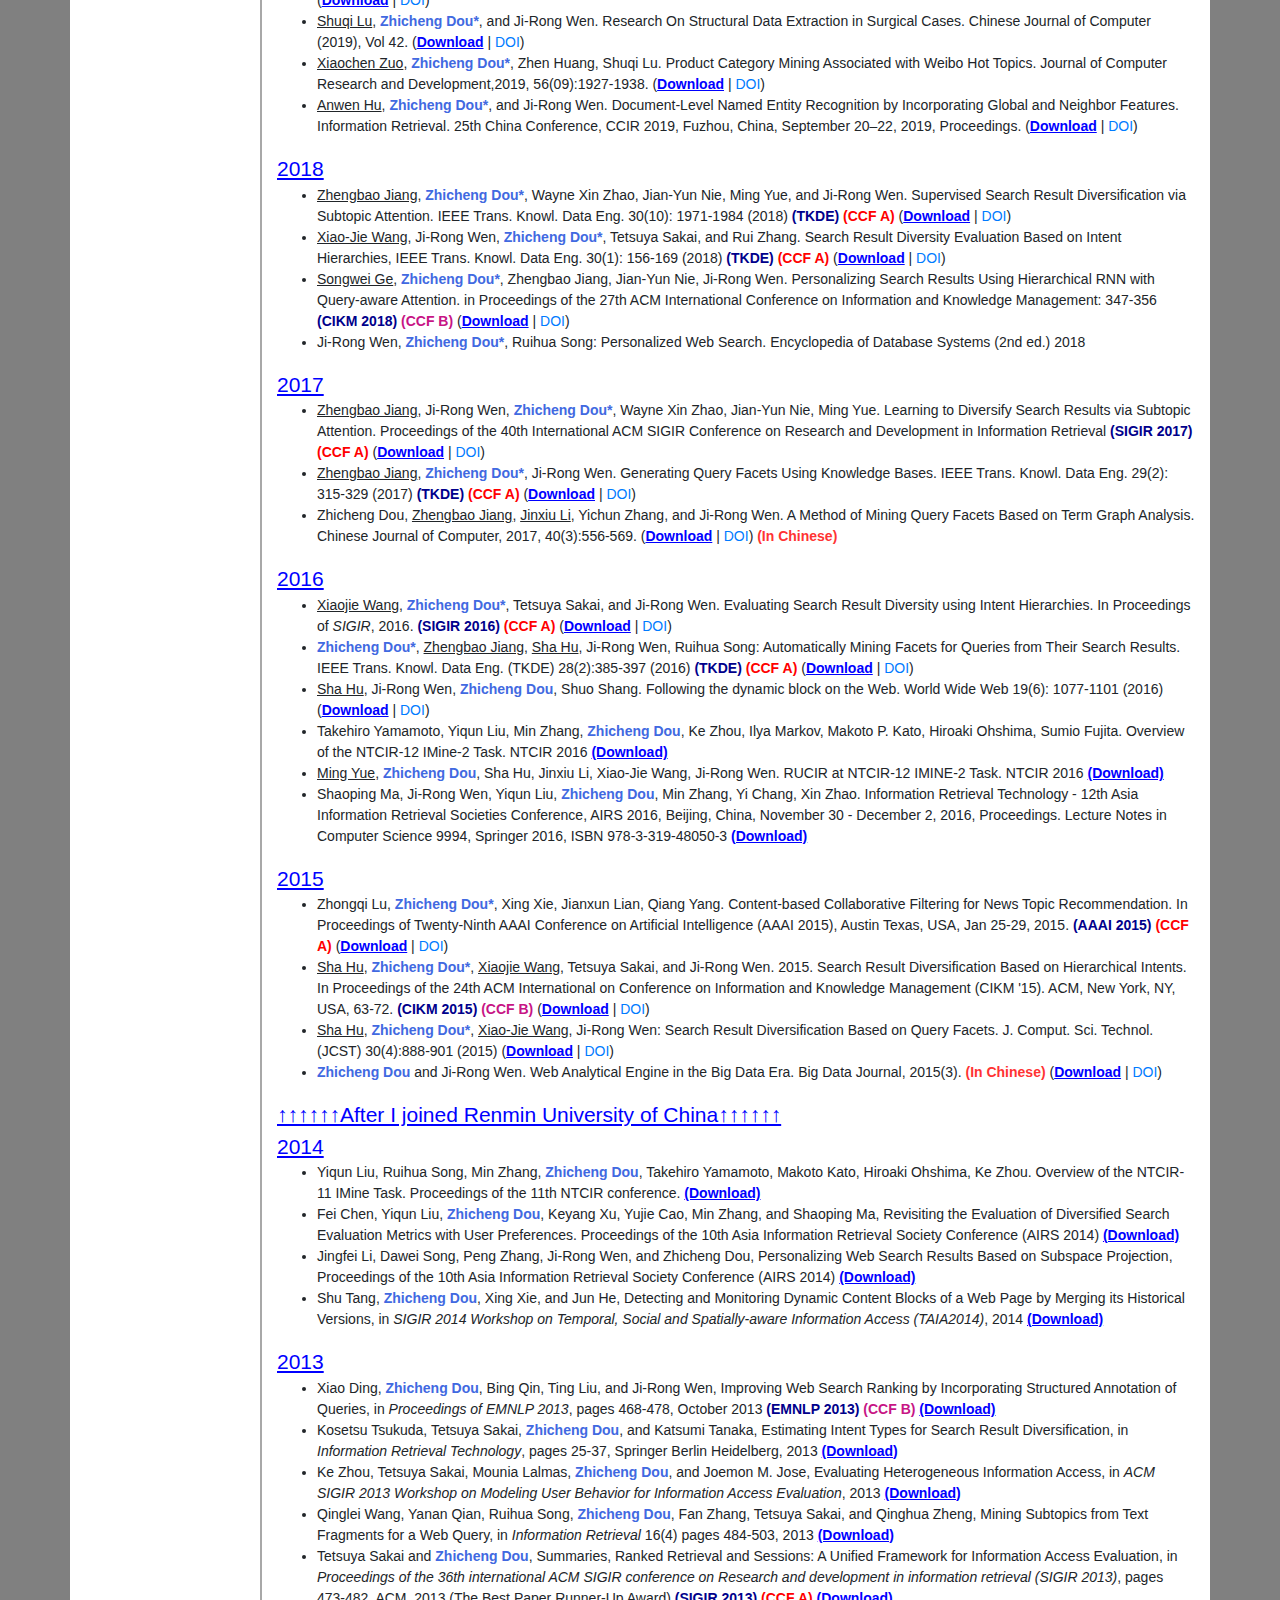
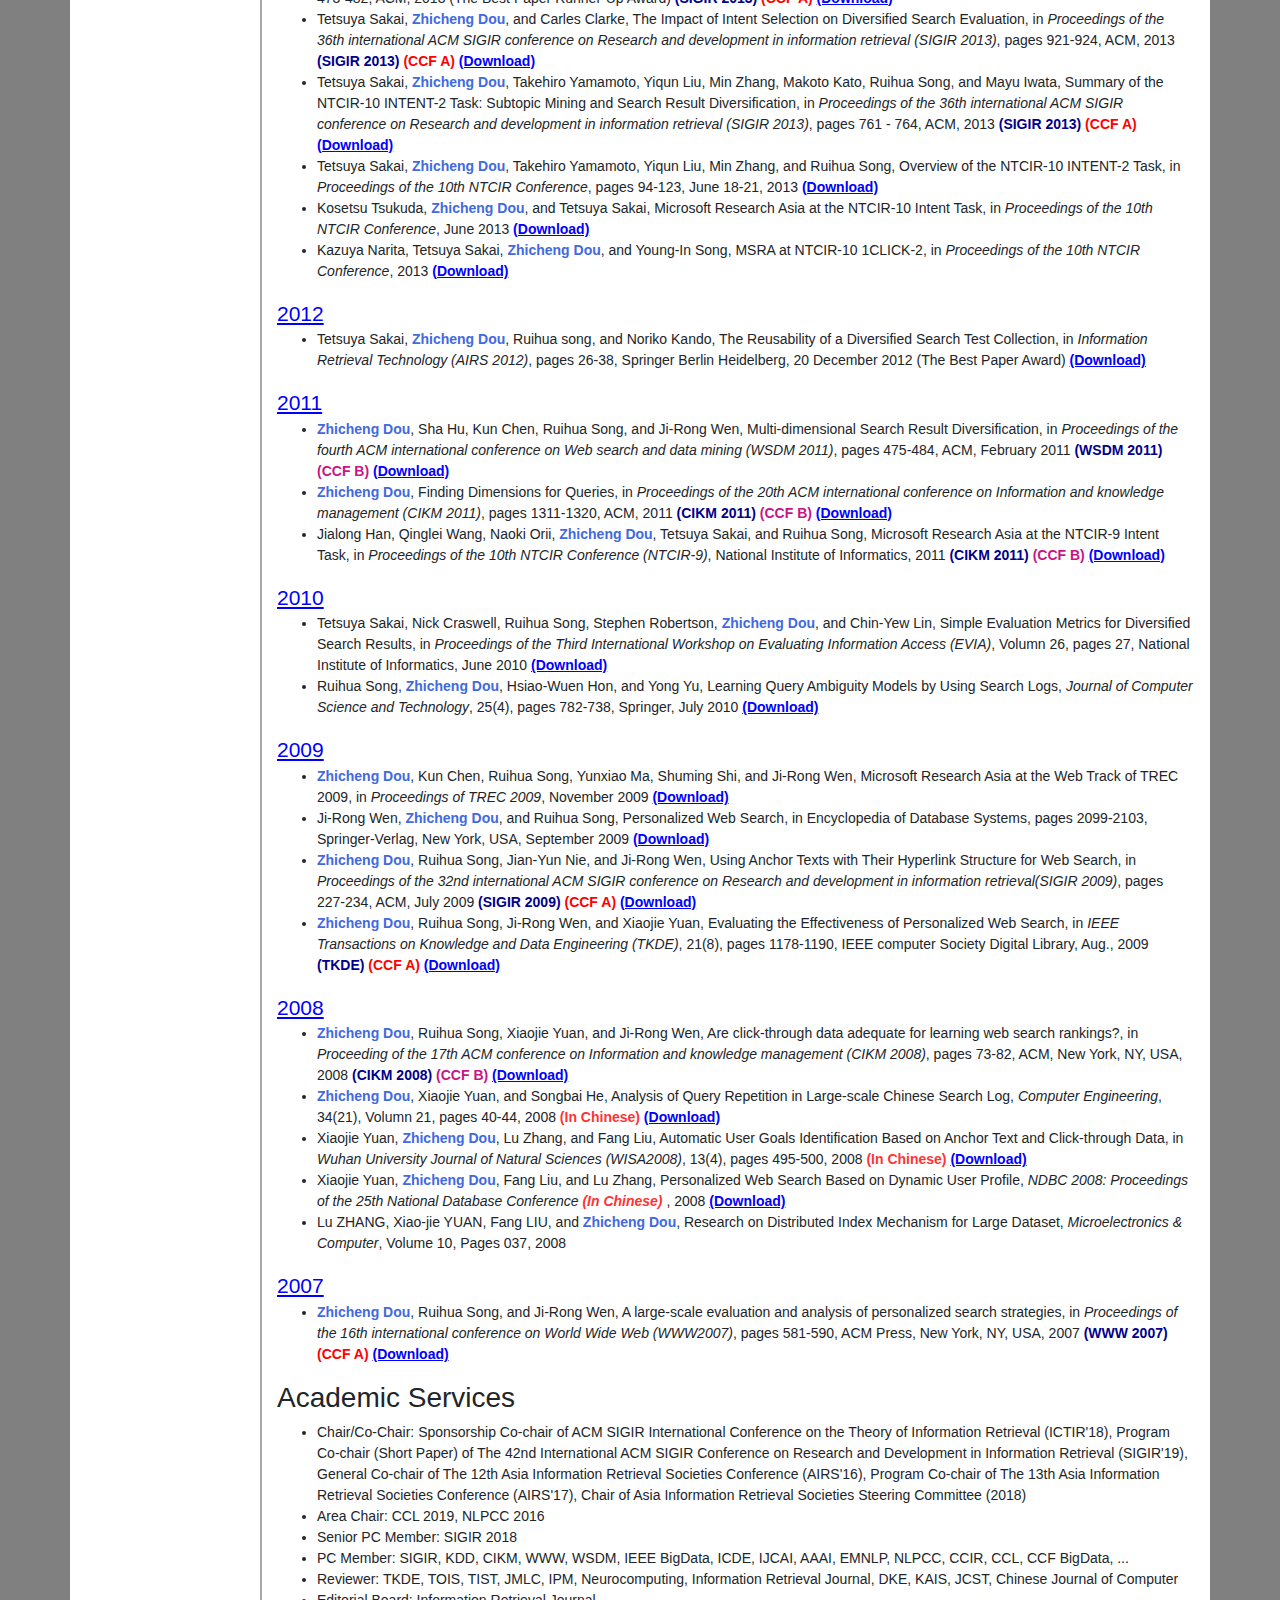
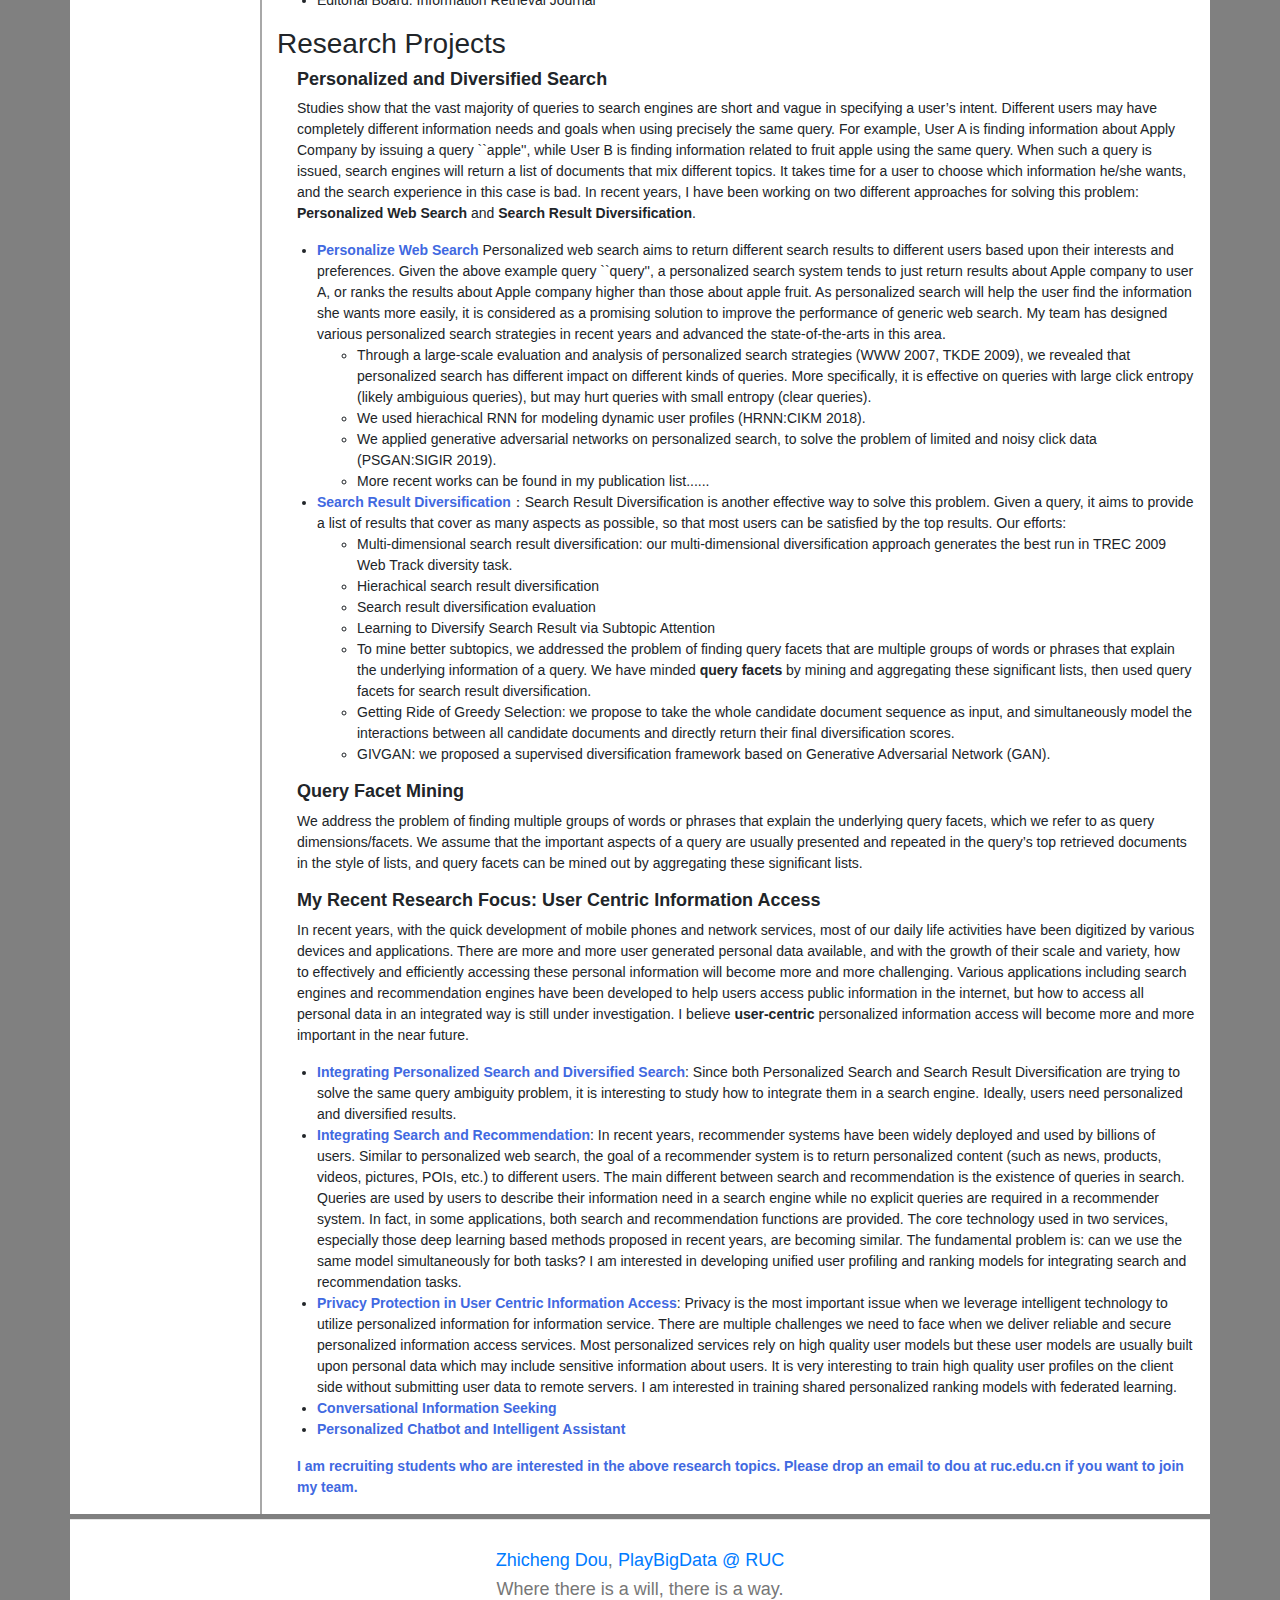
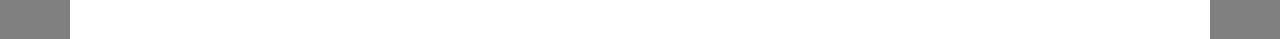
==== commit fbfef26a: "fix dou_cn" ====
--- a/index.html
+++ b/index.html
@@ -18,11 +18,8 @@
     
     <script src="Scripts/jquery-1.10.2.min.js"></script>
     <link href="Content/jquery-ui-1.11.2.custom/jquery-ui.css" rel="stylesheet" />
-
-    
     <link rel="stylesheet" href="Content/bootstrap/css/bootstrap.min.css" />
-    <script src="Content/bootstrap/js/bootstrap.bundle.min.js" ></script>
-    
+    <script src="Content/bootstrap/js/bootstrap.min.js" ></script>    
     <script src="Scripts/ie10-viewport-bug-workaround.js"></script>
     
     <link href="Content/Site.css" rel="stylesheet" />
@@ -69,7 +66,9 @@
             <div class="col-8 col-sm-2" style="text-align: center">
                 <img src='zhicheng_dou_2021.jpg' class="img-fluid" />
                 <div class="highlight ">Zhicheng Dou</div>                
-                
+                <div style="margin-top:5px">
+                    <a href="dou_cn.html">[Chinese Version]</a>
+                </div>
             </div>
             <div class="col-sm-10 main_info" style="border-left: 2px solid #a8a8a8">
                 <h3>Short Bio</h3>
